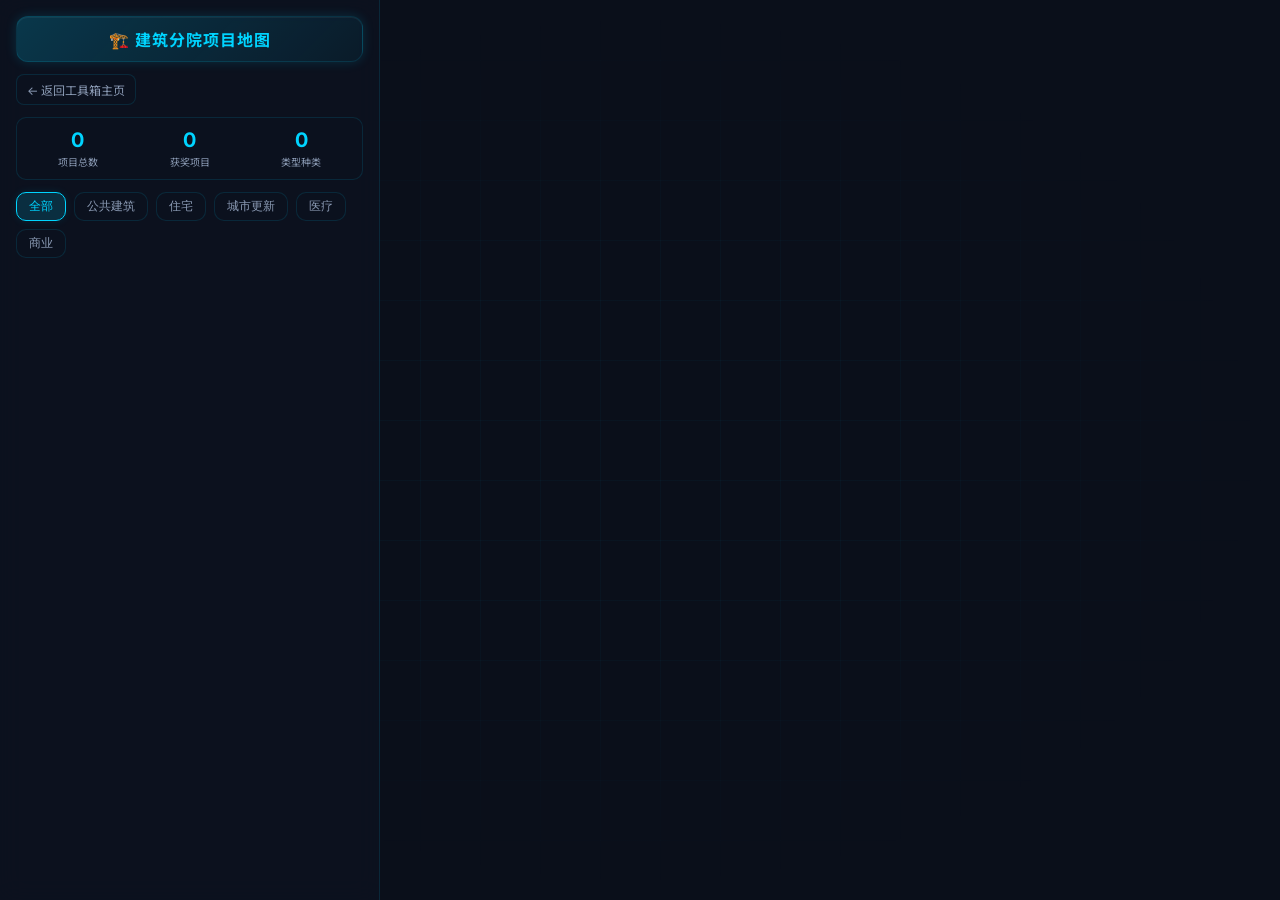
==== tj-building-projects-map.html @ 342fc2e6 "feat: 建筑分院项目地图左侧列表按类别分组折叠展示" ====
<!DOCTYPE html>
<html lang="zh-CN">
<head>
<meta charset="utf-8">
<meta name="viewport" content="width=device-width, initial-scale=1.0">
<link rel="preconnect" href="https://fonts.googleapis.com">
<link href="https://fonts.googleapis.com/css2?family=Inter:wght@300;400;500;600;700&family=Noto+Sans+SC:wght@300;400;500;600;700&display=swap" rel="stylesheet">
<title>建筑分院项目地图 - TUPDI</title>
<script src="https://webapi.amap.com/maps?v=2.0&key=b0dd6ddde6f0130c89dea8f8b20f93fa"></script>
<style>
:root {
    --bg: #0a0f1a;
    --bg-card: rgba(13,19,33,0.7);
    --text: #e8ecf1;
    --text-secondary: #8b9bb4;
    --accent: #00d4ff;
    --border: rgba(0,212,255,0.12);
    --font: 'Inter','Noto Sans SC',-apple-system,sans-serif;
    --radius: 16px;
}
*{margin:0;padding:0;box-sizing:border-box}
body {
    display:flex;
    height:100vh;
    font-family:var(--font);
    background:var(--bg);
    overflow:hidden;
    color:var(--text);
    position:relative;
}
body::before {
    content:'';
    position:fixed;
    inset:0;
    z-index:0;
    pointer-events:none;
    background-image:
        linear-gradient(rgba(0,212,255,0.03) 1px, transparent 1px),
        linear-gradient(90deg, rgba(0,212,255,0.03) 1px, transparent 1px);
    background-size:60px 60px;
    mask-image:radial-gradient(ellipse at center, black 30%, transparent 70%);
    -webkit-mask-image:radial-gradient(ellipse at center, black 30%, transparent 70%);
}

/* 左侧面板 */
.sidebar {
    width:380px;
    padding:16px;
    background:var(--bg-card);
    border-right:1px solid var(--border);
    backdrop-filter:blur(12px);
    display:flex;
    flex-direction:column;
    gap:12px;
    overflow-y:auto;
    position:relative;
    z-index:1;
}
.sidebar::-webkit-scrollbar{width:4px}
.sidebar::-webkit-scrollbar-track{background:transparent}
.sidebar::-webkit-scrollbar-thumb{background:var(--border);border-radius:4px}
.sidebar::-webkit-scrollbar-thumb:hover{background:var(--accent)}

.header {
    padding:10px 14px;
    background:linear-gradient(135deg, rgba(0,212,255,0.2) 0%, rgba(0,212,255,0.05) 100%);
    color:var(--accent);
    border-radius:12px;
    text-align:center;
    box-shadow:0 0 12px rgba(0,212,255,0.15), inset 0 1px 0 rgba(255,255,255,0.05);
    letter-spacing:1px;
    border:1px solid var(--border);
    font-weight:700;
    font-size:16px;
}

.back-link {
    display:inline-flex;
    align-items:center;
    gap:6px;
    color:var(--text-secondary);
    font-size:12px;
    text-decoration:none;
    padding:6px 10px;
    border-radius:8px;
    border:1px solid var(--border);
    background:rgba(13,19,33,0.5);
    transition:all 0.3s;
    width:fit-content;
}
.back-link:hover {
    color:var(--accent);
    border-color:var(--accent);
    box-shadow:0 0 8px rgba(0,212,255,0.1);
}

.filter-bar {
    display:flex;
    gap:8px;
    flex-wrap:wrap;
}
.filter-btn {
    padding:5px 12px;
    border:1px solid var(--border);
    background:rgba(13,19,33,0.5);
    border-radius:10px;
    cursor:pointer;
    font-size:12px;
    color:var(--text-secondary);
    transition:all 0.3s;
}
.filter-btn:hover, .filter-btn.active {
    background:rgba(0,212,255,0.15);
    color:var(--accent);
    border-color:var(--accent);
    box-shadow:0 0 8px rgba(0,212,255,0.1);
}

.project-list {
    display:flex;
    flex-direction:column;
    gap:6px;
}

/* 类别分组 */
.category-group {
    border-radius:10px;
    border:1px solid var(--border);
    overflow:hidden;
    background:rgba(13,19,33,0.3);
}
.category-header {
    display:flex;
    align-items:center;
    justify-content:space-between;
    padding:10px 12px;
    cursor:pointer;
    background:rgba(13,19,33,0.5);
    transition:all 0.3s;
    user-select:none;
}
.category-header:hover {
    background:rgba(0,212,255,0.08);
}
.category-header.active {
    background:rgba(0,212,255,0.1);
    border-bottom:1px solid var(--border);
}
.category-title {
    font-size:13px;
    font-weight:600;
    color:var(--text);
    display:flex;
    align-items:center;
    gap:6px;
}
.category-count {
    font-size:11px;
    color:var(--text-muted);
    font-weight:400;
}
.category-arrow {
    font-size:11px;
    color:var(--text-muted);
    transition:transform 0.3s;
}
.category-arrow.expanded {
    transform:rotate(90deg);
    color:var(--accent);
}
.category-content {
    display:none;
    padding:8px;
    flex-direction:column;
    gap:6px;
}
.category-content.expanded {
    display:flex;
}

.project-card {
    padding:10px 12px;
    background:rgba(13,19,33,0.5);
    border-radius:10px;
    border:1px solid var(--border);
    cursor:pointer;
    transition:all 0.3s;
}
.project-card:hover {
    border-color:var(--accent);
    box-shadow:0 0 12px rgba(0,212,255,0.08);
}
.project-card.active {
    border-color:var(--accent);
    background:rgba(0,212,255,0.1);
}
.project-name {
    font-size:13px;
    font-weight:600;
    color:var(--text);
    margin-bottom:3px;
}
.project-meta {
    font-size:11px;
    color:var(--text-secondary);
    line-height:1.5;
}
.award-row {
    margin-top:6px;
    display:flex;
    flex-wrap:wrap;
    gap:4px;
}
.award-tag {
    display:inline-block;
    padding:2px 8px;
    border-radius:4px;
    font-size:10px;
}
.award-gold {background:rgba(255,215,0,0.15);color:#ffd700}
.award-silver {background:rgba(192,192,192,0.15);color:#c0c0c0}
.award-bronze {background:rgba(205,127,50,0.15);color:#cd7f32}
.project-tag {
    display:inline-block;
    padding:2px 8px;
    border-radius:4px;
    font-size:10px;
    margin-top:6px;
    margin-right:4px;
}
.tag-public {background:rgba(0,212,255,0.15);color:var(--accent)}
.tag-residential {background:rgba(82,196,26,0.15);color:#52c41a}
.tag-commercial {background:rgba(250,140,22,0.15);color:#fa8c16}
.tag-cultural {background:rgba(235,47,150,0.15);color:#eb2f96}
.tag-medical {background:rgba(255,68,68,0.15);color:#ff4444}

.stats-bar {
    display:flex;
    gap:10px;
    padding:10px;
    background:rgba(13,19,33,0.5);
    border-radius:10px;
    border:1px solid var(--border);
}
.stat-item {
    flex:1;
    text-align:center;
}
.stat-num {
    font-size:20px;
    font-weight:bold;
    color:var(--accent);
}
.stat-label {
    font-size:10px;
    color:var(--text-secondary);
    margin-top:2px;
}

#map {
    flex:1;
    position:relative;
    z-index:1;
}

/* 信息窗口 */
.info-window {
    padding:8px;
    min-width:240px;
}
.info-title {
    font-size:14px;
    font-weight:bold;
    color:#333;
    margin-bottom:6px;
    border-bottom:1px solid #eee;
    padding-bottom:4px;
}
.info-row {
    font-size:12px;
    color:#666;
    line-height:1.8;
}
.info-row span {
    color:#999;
}
.info-awards {
    margin-top:6px;
    padding-top:6px;
    border-top:1px solid #eee;
}
</style>
</head>
<body>
<div class="sidebar">
    <div class="header">🏗️ 建筑分院项目地图</div>
    <a href="index.html" class="back-link">← 返回工具箱主页</a>

    <div class="stats-bar">
        <div class="stat-item">
            <div class="stat-num" id="statTotal">0</div>
            <div class="stat-label">项目总数</div>
        </div>
        <div class="stat-item">
            <div class="stat-num" id="statAwards">0</div>
            <div class="stat-label">获奖项目</div>
        </div>
        <div class="stat-item">
            <div class="stat-num" id="statTypes">0</div>
            <div class="stat-label">类型种类</div>
        </div>
    </div>

    <div class="filter-bar">
        <button class="filter-btn active" data-filter="all" onclick="filterProjects('all')">全部</button>
        <button class="filter-btn" data-filter="公共建筑" onclick="filterProjects('公共建筑')">公共建筑</button>
        <button class="filter-btn" data-filter="住宅" onclick="filterProjects('住宅')">住宅</button>
        <button class="filter-btn" data-filter="城市更新" onclick="filterProjects('城市更新')">城市更新</button>
        <button class="filter-btn" data-filter="医疗" onclick="filterProjects('医疗')">医疗</button>
        <button class="filter-btn" data-filter="商业" onclick="filterProjects('商业')">商业</button>
    </div>

    <div class="project-list" id="projectList"></div>
</div>
<div id="map"></div>

<script>
// 建筑分院项目数据
const projects = [
    {
        id: 1,
        name: '雄安新区青年安居项目',
        type: '住宅',
        district: '雄安新区',
        address: '河北雄安新区',
        lng: 115.93,
        lat: 39.03,
        status: '已建成',
        scale: '大型安居社区',
        desc: '京津冀协同发展最佳作品（2025），保障房设计典范',
        tagClass: 'tag-residential',
        awards: ['🏆 京津冀协同发展最佳作品 2025']
    },
    {
        id: 2,
        name: '人民医院项目',
        type: '医疗',
        district: '天津市',
        address: '天津市中心城区',
        lng: 117.20,
        lat: 39.10,
        status: '已建成',
        scale: '三甲医院',
        desc: '全国BIM创新杯三等奖（2025）',
        tagClass: 'tag-medical',
        awards: ['🥉 全国BIM创新杯三等奖 2025']
    },
    {
        id: 3,
        name: '经纬恒润研发中心',
        type: '公共建筑',
        district: '天津市',
        address: '天津市',
        lng: 117.25,
        lat: 39.15,
        status: '已建成',
        scale: '企业研发中心',
        desc: '海河杯一等成果（2025），工业建筑设计标杆',
        tagClass: 'tag-public',
        awards: ['🏆 海河杯一等成果 2025']
    },
    {
        id: 4,
        name: '保障性住房项目',
        type: '住宅',
        district: '天津市',
        address: '天津市',
        lng: 117.18,
        lat: 39.12,
        status: '已建成',
        scale: '保障性住宅社区',
        desc: '天津市"好房子"设计大赛一等奖（2024）',
        tagClass: 'tag-residential',
        awards: ['🏆 天津市好房子设计大赛一等奖 2024']
    },
    {
        id: 5,
        name: '容西片区安置房',
        type: '住宅',
        district: '雄安新区',
        address: '雄安新区容西片区',
        lng: 115.90,
        lat: 39.05,
        status: '已建成',
        scale: '大型安置社区',
        desc: '勘察设计一等成果（2024），雄安新区重点民生工程',
        tagClass: 'tag-residential',
        awards: ['🏆 勘察设计一等成果 2024']
    },
    {
        id: 6,
        name: '交通旅馆改造',
        type: '城市更新',
        district: '和平区',
        address: '天津市和平区',
        lng: 117.205,
        lat: 39.115,
        status: '已完成',
        scale: '历史建筑改造',
        desc: '勘察设计二等成果（2024），历史建筑活化利用',
        tagClass: 'tag-cultural',
        awards: ['🥈 勘察设计二等成果 2024']
    },
    {
        id: 7,
        name: '解放南路地区城市设计',
        type: '城市更新',
        district: '河西区',
        address: '天津市河西区解放南路',
        lng: 117.23,
        lat: 39.09,
        status: '已实施',
        scale: '大型片区',
        desc: '解放南路沿线街区整体城市设计，TUPDI重点项目',
        tagClass: 'tag-cultural',
        awards: []
    },
    {
        id: 8,
        name: '泰安道历史文化街区',
        type: '城市更新',
        district: '和平区',
        address: '天津市和平区泰安道',
        lng: 117.20,
        lat: 39.11,
        status: '已完成',
        scale: '历史街区',
        desc: '历史文化街区保护与更新，天津城市名片',
        tagClass: 'tag-cultural',
        awards: []
    },
    {
        id: 9,
        name: '天津城市中心设计',
        type: '公共建筑',
        district: '和平区',
        address: '天津市和平区',
        lng: 117.195,
        lat: 39.125,
        status: '已实施',
        scale: '城市核心区',
        desc: '天津城市中心地区城市设计，提升城市形象',
        tagClass: 'tag-public',
        awards: []
    }
];

let map;
let markers = [];
let currentFilter = 'all';

function initMap() {
    map = new AMap.Map('map', {
        zoom: 11,
        center: [117.20, 39.13],
        mapStyle: 'amap://styles/dark'
    });

    renderProjects();
    updateStats();
}

function renderProjects() {
    const listEl = document.getElementById('projectList');
    listEl.innerHTML = '';

    const filtered = currentFilter === 'all'
        ? projects
        : projects.filter(p => p.type === currentFilter);

    // 按类别分组
    const grouped = {};
    filtered.forEach(proj => {
        if (!grouped[proj.type]) grouped[proj.type] = [];
        grouped[proj.type].push(proj);
    });

    // 类别顺序
    const typeOrder = ['公共建筑','住宅','城市更新','医疗','商业'];
    const sortedTypes = typeOrder.filter(t => grouped[t]);

    sortedTypes.forEach((type, idx) => {
        const projList = grouped[type];
        const group = document.createElement('div');
        group.className = 'category-group';

        const header = document.createElement('div');
        header.className = 'category-header';
        header.innerHTML = `
            <div class="category-title">
                ${type}
                <span class="category-count">（${projList.length}个）</span>
            </div>
            <span class="category-arrow ${idx === 0 ? 'expanded' : ''}">▶</span>
        `;

        const content = document.createElement('div');
        content.className = 'category-content' + (idx === 0 ? ' expanded' : '');
        if (idx === 0) header.classList.add('active');

        projList.forEach(proj => {
            const card = document.createElement('div');
            card.className = 'project-card';
            card.dataset.id = proj.id;

            let awardsHtml = '';
            if (proj.awards && proj.awards.length > 0) {
                const awardClass = proj.awards[0].includes('一等') || proj.awards[0].includes('最佳') || proj.awards[0].includes('一等奖')
                    ? 'award-gold'
                    : proj.awards[0].includes('二等') || proj.awards[0].includes('二等奖')
                    ? 'award-silver'
                    : 'award-bronze';
                awardsHtml = `<div class="award-row">${proj.awards.map(a => `<span class="award-tag ${awardClass}">${a}</span>`).join('')}</div>`;
            }

            card.innerHTML = `
                <div class="project-name">${proj.name}</div>
                <div class="project-meta">📍 ${proj.district} · ${proj.scale}</div>
                <span class="project-tag ${proj.tagClass}">${proj.type}</span>
                ${awardsHtml}
            `;
            card.onclick = () => focusProject(proj);
            content.appendChild(card);
        });

        header.onclick = () => {
            const isExpanded = content.classList.contains('expanded');
            content.classList.toggle('expanded');
            header.querySelector('.category-arrow').classList.toggle('expanded', !isExpanded);
            header.classList.toggle('active', !isExpanded);
        };

        group.appendChild(header);
        group.appendChild(content);
        listEl.appendChild(group);
    });

    renderMarkers(filtered);
}

function renderMarkers(projectList) {
    markers.forEach(m => map.remove(m));
    markers = [];

    projectList.forEach(proj => {
        const marker = new AMap.Marker({
            position: [proj.lng, proj.lat],
            title: proj.name,
            label: {
                content: proj.name,
                direction: 'top',
                offset: new AMap.Pixel(0, -5)
            }
        });

        let awardsHtml = '';
        if (proj.awards && proj.awards.length > 0) {
            awardsHtml = `<div class="info-awards"><strong>获奖：</strong>${proj.awards.join('<br>')}</div>`;
        }

        const infoContent = `
            <div class="info-window">
                <div class="info-title">${proj.name}</div>
                <div class="info-row"><span>类型：</span>${proj.type}</div>
                <div class="info-row"><span>区域：</span>${proj.district}</div>
                <div class="info-row"><span>规模：</span>${proj.scale}</div>
                <div class="info-row"><span>状态：</span>${proj.status}</div>
                <div class="info-row"><span>描述：</span>${proj.desc}</div>
                ${awardsHtml}
            </div>
        `;

        const infoWindow = new AMap.InfoWindow({
            content: infoContent,
            offset: new AMap.Pixel(0, -30)
        });

        marker.on('click', () => {
            infoWindow.open(map, marker.getPosition());
            highlightCard(proj.id);
        });

        marker.setMap(map);
        markers.push(marker);
    });
}

function focusProject(proj) {
    map.setZoomAndCenter(14, [proj.lng, proj.lat]);
    highlightCard(proj.id);

    const marker = markers.find(m => {
        const pos = m.getPosition();
        return Math.abs(pos.lng - proj.lng) < 0.0001 && Math.abs(pos.lat - proj.lat) < 0.0001;
    });
    if (marker) marker.emit('click');
}

function highlightCard(id) {
    document.querySelectorAll('.project-card').forEach(c => c.classList.remove('active'));
    const card = document.querySelector(`.project-card[data-id="${id}"]`);
    if (card) {
        card.classList.add('active');
        // 确保父级类别已展开
        const content = card.closest('.category-content');
        if (content && !content.classList.contains('expanded')) {
            content.classList.add('expanded');
            const header = content.previousElementSibling;
            if (header) {
                header.classList.add('active');
                const arrow = header.querySelector('.category-arrow');
                if (arrow) arrow.classList.add('expanded');
            }
        }
        card.scrollIntoView({ behavior: 'smooth', block: 'center' });
    }
}

function filterProjects(type) {
    currentFilter = type;
    document.querySelectorAll('.filter-btn').forEach(btn => {
        btn.classList.toggle('active', btn.dataset.filter === type);
    });
    renderProjects();
}

function updateStats() {
    document.getElementById('statTotal').textContent = projects.length;
    const awardCount = projects.filter(p => p.awards && p.awards.length > 0).length;
    document.getElementById('statAwards').textContent = awardCount;
    const types = new Set(projects.map(p => p.type));
    document.getElementById('statTypes').textContent = types.size;
}

window.onload = initMap;
</script>
</body>
</html>
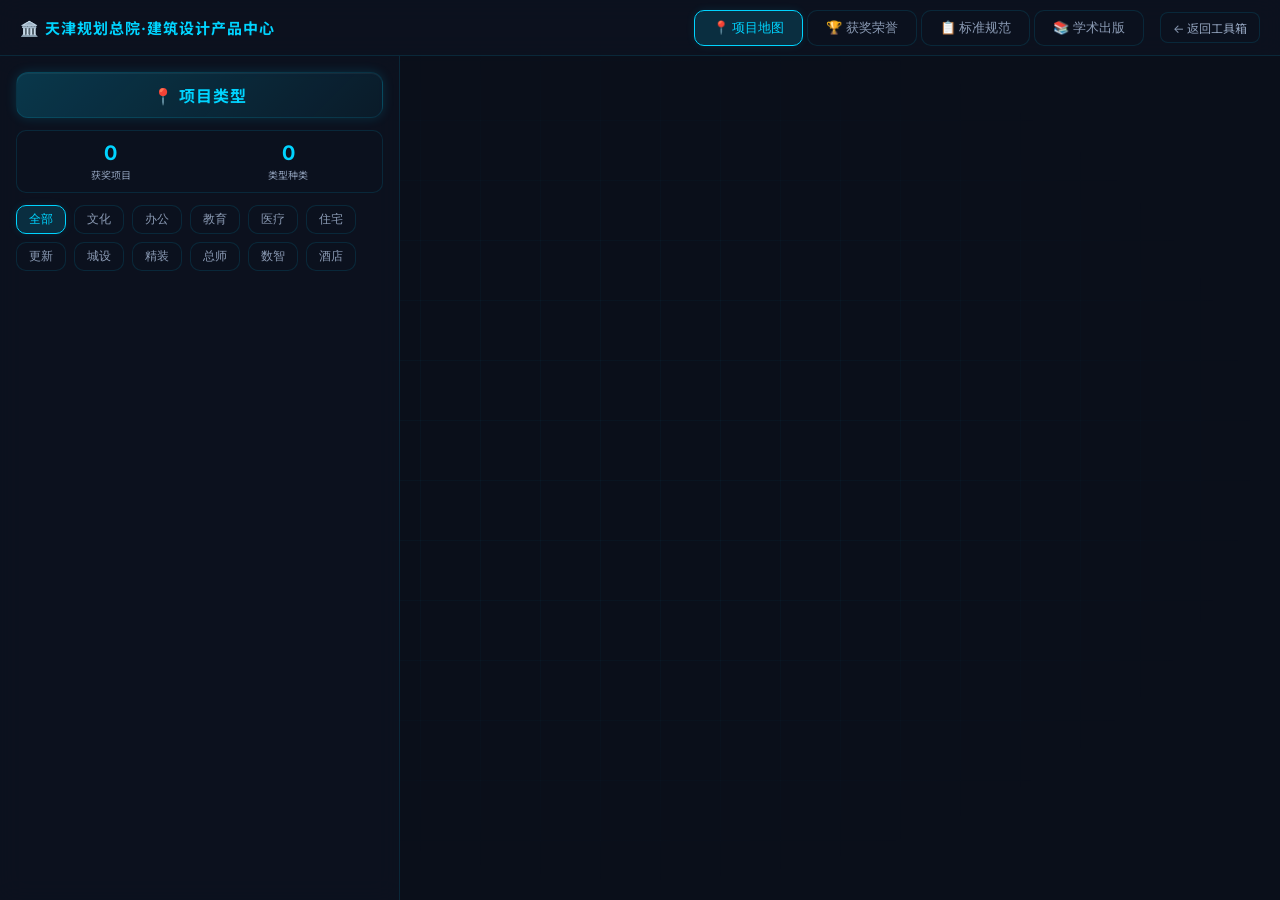
==== commit 04f125cf: "fix: 侧边栏标题改为'项目类型'，移除项目总数统计" ====
--- a/tj-building-projects-map.html
+++ b/tj-building-projects-map.html
@@ -5,7 +5,7 @@
 <meta name="viewport" content="width=device-width, initial-scale=1.0">
 <link rel="preconnect" href="https://fonts.googleapis.com">
 <link href="https://fonts.googleapis.com/css2?family=Inter:wght@300;400;500;600;700&family=Noto+Sans+SC:wght@300;400;500;600;700&display=swap" rel="stylesheet">
-<title>建筑分院项目地图 - TUPDI</title>
+<title>天津规划总院·建筑设计产品中心 - 宣传展示</title>
 <script src="https://webapi.amap.com/maps?v=2.0&key=b0dd6ddde6f0130c89dea8f8b20f93fa"></script>
 <style>
 :root {
@@ -13,6 +13,7 @@
     --bg-card: rgba(13,19,33,0.7);
     --text: #e8ecf1;
     --text-secondary: #8b9bb4;
+    --text-muted: #5a6a85;
     --accent: #00d4ff;
     --border: rgba(0,212,255,0.12);
     --font: 'Inter','Noto Sans SC',-apple-system,sans-serif;
@@ -42,38 +43,48 @@
     -webkit-mask-image:radial-gradient(ellipse at center, black 30%, transparent 70%);
 }
 
-/* 左侧面板 */
-.sidebar {
-    width:380px;
-    padding:16px;
+/* 顶部导航 */
+.top-nav {
+    position:fixed;
+    top:0;left:0;right:0;
+    height:56px;
     background:var(--bg-card);
-    border-right:1px solid var(--border);
+    border-bottom:1px solid var(--border);
     backdrop-filter:blur(12px);
-    display:flex;
-    flex-direction:column;
-    gap:12px;
-    overflow-y:auto;
-    position:relative;
-    z-index:1;
-}
-.sidebar::-webkit-scrollbar{width:4px}
-.sidebar::-webkit-scrollbar-track{background:transparent}
-.sidebar::-webkit-scrollbar-thumb{background:var(--border);border-radius:4px}
-.sidebar::-webkit-scrollbar-thumb:hover{background:var(--accent)}
-
-.header {
-    padding:10px 14px;
-    background:linear-gradient(135deg, rgba(0,212,255,0.2) 0%, rgba(0,212,255,0.05) 100%);
-    color:var(--accent);
-    border-radius:12px;
-    text-align:center;
-    box-shadow:0 0 12px rgba(0,212,255,0.15), inset 0 1px 0 rgba(255,255,255,0.05);
+    z-index:100;
+    display:flex;
+    align-items:center;
+    padding:0 20px;
+    gap:16px;
+}
+.nav-brand {
+    font-size:15px;
+    font-weight:700;
+    color:var(--accent);
     letter-spacing:1px;
-    border:1px solid var(--border);
-    font-weight:700;
-    font-size:16px;
-}
-
+    margin-right:auto;
+    white-space:nowrap;
+}
+.nav-tabs {
+    display:flex;
+    gap:4px;
+}
+.nav-tab {
+    padding:8px 18px;
+    border:1px solid var(--border);
+    background:rgba(13,19,33,0.5);
+    border-radius:10px;
+    cursor:pointer;
+    font-size:13px;
+    color:var(--text-secondary);
+    transition:all 0.3s;
+}
+.nav-tab:hover, .nav-tab.active {
+    background:rgba(0,212,255,0.15);
+    color:var(--accent);
+    border-color:var(--accent);
+    box-shadow:0 0 8px rgba(0,212,255,0.1);
+}
 .back-link {
     display:inline-flex;
     align-items:center;
@@ -81,17 +92,99 @@
     color:var(--text-secondary);
     font-size:12px;
     text-decoration:none;
-    padding:6px 10px;
+    padding:6px 12px;
     border-radius:8px;
     border:1px solid var(--border);
     background:rgba(13,19,33,0.5);
     transition:all 0.3s;
-    width:fit-content;
 }
 .back-link:hover {
     color:var(--accent);
     border-color:var(--accent);
-    box-shadow:0 0 8px rgba(0,212,255,0.1);
+}
+
+/* 主内容区 */
+.main-content {
+    flex:1;
+    margin-top:56px;
+    display:flex;
+    position:relative;
+    z-index:1;
+    overflow:hidden;
+}
+.page {
+    display:none;
+    width:100%;
+    height:100%;
+}
+.page.active {
+    display:flex;
+}
+
+/* 左侧面板 */
+.sidebar {
+    width:400px;
+    padding:16px;
+    background:var(--bg-card);
+    border-right:1px solid var(--border);
+    backdrop-filter:blur(12px);
+    display:flex;
+    flex-direction:column;
+    gap:12px;
+    overflow-y:auto;
+    position:relative;
+    z-index:1;
+}
+.sidebar::-webkit-scrollbar{width:4px}
+.sidebar::-webkit-scrollbar-track{background:transparent}
+.sidebar::-webkit-scrollbar-thumb{background:var(--border);border-radius:4px}
+.sidebar::-webkit-scrollbar-thumb:hover{background:var(--accent)}
+
+/* 通用内容面板 */
+.content-panel {
+    flex:1;
+    padding:24px 32px;
+    overflow-y:auto;
+    background:var(--bg);
+}
+.content-panel::-webkit-scrollbar{width:6px}
+.content-panel::-webkit-scrollbar-track{background:transparent}
+.content-panel::-webkit-scrollbar-thumb{background:var(--border);border-radius:4px}
+
+.header {
+    padding:10px 14px;
+    background:linear-gradient(135deg, rgba(0,212,255,0.2) 0%, rgba(0,212,255,0.05) 100%);
+    color:var(--accent);
+    border-radius:12px;
+    text-align:center;
+    box-shadow:0 0 12px rgba(0,212,255,0.15), inset 0 1px 0 rgba(255,255,255,0.05);
+    letter-spacing:1px;
+    border:1px solid var(--border);
+    font-weight:700;
+    font-size:16px;
+}
+
+.stats-bar {
+    display:flex;
+    gap:10px;
+    padding:10px;
+    background:rgba(13,19,33,0.5);
+    border-radius:10px;
+    border:1px solid var(--border);
+}
+.stat-item {
+    flex:1;
+    text-align:center;
+}
+.stat-num {
+    font-size:20px;
+    font-weight:bold;
+    color:var(--accent);
+}
+.stat-label {
+    font-size:10px;
+    color:var(--text-secondary);
+    margin-top:2px;
 }
 
 .filter-bar {
@@ -122,7 +215,6 @@
     gap:6px;
 }
 
-/* 类别分组 */
 .category-group {
     border-radius:10px;
     border:1px solid var(--border);
@@ -205,6 +297,18 @@
     color:var(--text-secondary);
     line-height:1.5;
 }
+.project-desc {
+    font-size:11px;
+    color:var(--text-muted);
+    line-height:1.5;
+    margin-top:4px;
+    max-height:3.2em;
+    overflow:hidden;
+    text-overflow:ellipsis;
+    display:-webkit-box;
+    -webkit-line-clamp:2;
+    -webkit-box-orient:vertical;
+}
 .award-row {
     margin-top:6px;
     display:flex;
@@ -217,9 +321,21 @@
     border-radius:4px;
     font-size:10px;
 }
-.award-gold {background:rgba(255,215,0,0.15);color:#ffd700}
-.award-silver {background:rgba(192,192,192,0.15);color:#c0c0c0}
-.award-bronze {background:rgba(205,127,50,0.15);color:#cd7f32}
+.award-gold {
+    background:rgba(255,215,0,0.15);
+    color:#ffd700;
+    border:1px solid rgba(255,215,0,0.3);
+}
+.award-silver {
+    background:rgba(192,192,192,0.15);
+    color:#c0c0c0;
+    border:1px solid rgba(192,192,192,0.3);
+}
+.award-national {
+    background:rgba(0,212,255,0.15);
+    color:var(--accent);
+    border:1px solid rgba(0,212,255,0.3);
+}
 .project-tag {
     display:inline-block;
     padding:2px 8px;
@@ -228,33 +344,30 @@
     margin-top:6px;
     margin-right:4px;
 }
-.tag-public {background:rgba(0,212,255,0.15);color:var(--accent)}
-.tag-residential {background:rgba(82,196,26,0.15);color:#52c41a}
-.tag-commercial {background:rgba(250,140,22,0.15);color:#fa8c16}
-.tag-cultural {background:rgba(235,47,150,0.15);color:#eb2f96}
-.tag-medical {background:rgba(255,68,68,0.15);color:#ff4444}
-
-.stats-bar {
-    display:flex;
-    gap:10px;
-    padding:10px;
-    background:rgba(13,19,33,0.5);
-    border-radius:10px;
-    border:1px solid var(--border);
-}
-.stat-item {
-    flex:1;
-    text-align:center;
-}
-.stat-num {
-    font-size:20px;
-    font-weight:bold;
-    color:var(--accent);
-}
-.stat-label {
-    font-size:10px;
-    color:var(--text-secondary);
-    margin-top:2px;
+.tag-cultural {
+    background:rgba(235,47,150,0.15);
+    color:#eb2f96;
+    border:1px solid rgba(235,47,150,0.3);
+}
+.tag-public {
+    background:rgba(0,212,255,0.15);
+    color:var(--accent);
+    border:1px solid rgba(0,212,255,0.3);
+}
+.tag-residential {
+    background:rgba(82,196,26,0.15);
+    color:#52c41a;
+    border:1px solid rgba(82,196,26,0.3);
+}
+.tag-commercial {
+    background:rgba(250,140,22,0.15);
+    color:#fa8c16;
+    border:1px solid rgba(250,140,22,0.3);
+}
+.tag-medical {
+    background:rgba(255,68,68,0.15);
+    color:#ff4444;
+    border:1px solid rgba(255,68,68,0.3);
 }
 
 #map {
@@ -263,7 +376,6 @@
     z-index:1;
 }
 
-/* 信息窗口 */
 .info-window {
     padding:8px;
     min-width:240px;
@@ -289,172 +401,367 @@
     padding-top:6px;
     border-top:1px solid #eee;
 }
+
+/* 奖项页面 */
+.awards-page {
+    display:grid;
+    grid-template-columns:280px 1fr;
+    gap:20px;
+    height:100%;
+}
+.awards-sidebar {
+    padding:16px;
+    background:var(--bg-card);
+    border-right:1px solid var(--border);
+    overflow-y:auto;
+}
+.awards-content {
+    padding:24px;
+    overflow-y:auto;
+}
+.award-year-group {
+    margin-bottom:20px;
+}
+.award-year-header {
+    font-size:18px;
+    font-weight:700;
+    color:var(--accent);
+    margin-bottom:12px;
+    padding-bottom:8px;
+    border-bottom:1px solid var(--border);
+}
+.award-card {
+    padding:14px 16px;
+    background:var(--bg-card);
+    border:1px solid var(--border);
+    border-radius:10px;
+    margin-bottom:10px;
+    transition:all 0.3s;
+}
+.award-card:hover {
+    border-color:var(--accent);
+    box-shadow:0 0 12px rgba(0,212,255,0.08);
+}
+.award-card-title {
+    font-size:14px;
+    font-weight:600;
+    color:var(--text);
+    margin-bottom:6px;
+}
+.award-card-meta {
+    font-size:12px;
+    color:var(--text-secondary);
+    line-height:1.6;
+}
+.award-level-badge {
+    display:inline-block;
+    padding:2px 10px;
+    border-radius:4px;
+    font-size:11px;
+    margin-right:6px;
+    font-weight:500;
+}
+.level-national {
+    background:rgba(255,215,0,0.15);
+    color:#ffd700;
+    border:1px solid rgba(255,215,0,0.3);
+}
+.level-provincial {
+    background:rgba(0,212,255,0.15);
+    color:var(--accent);
+    border:1px solid rgba(0,212,255,0.3);
+}
+.level-municipal {
+    background:rgba(82,196,26,0.15);
+    color:#52c41a;
+    border:1px solid rgba(82,196,26,0.3);
+}
+.level-other {
+    background:rgba(138,43,226,0.15);
+    color:#a855f7;
+    border:1px solid rgba(138,43,226,0.3);
+}
+
+/* 标准和出版页面 */
+.std-grid {
+    display:grid;
+    grid-template-columns:repeat(auto-fill, minmax(320px, 1fr));
+    gap:16px;
+    padding:8px 0;
+}
+.std-card {
+    padding:16px;
+    background:var(--bg-card);
+    border:1px solid var(--border);
+    border-radius:12px;
+    transition:all 0.3s;
+}
+.std-card:hover {
+    border-color:var(--accent);
+    box-shadow:0 0 12px rgba(0,212,255,0.08);
+}
+.std-card-type {
+    font-size:11px;
+    color:var(--accent);
+    margin-bottom:6px;
+    text-transform:uppercase;
+    letter-spacing:1px;
+}
+.std-card-title {
+    font-size:14px;
+    font-weight:600;
+    color:var(--text);
+    margin-bottom:8px;
+}
+.std-card-meta {
+    font-size:12px;
+    color:var(--text-secondary);
+    line-height:1.6;
+}
+.std-card-code {
+    font-family:monospace;
+    background:rgba(0,212,255,0.08);
+    padding:2px 8px;
+    border-radius:4px;
+    font-size:11px;
+    color:var(--accent);
+    margin-top:8px;
+    display:inline-block;
+}
+
+.book-card {
+    display:flex;
+    gap:16px;
+    padding:16px;
+    background:var(--bg-card);
+    border:1px solid var(--border);
+    border-radius:12px;
+    margin-bottom:12px;
+    transition:all 0.3s;
+}
+.book-card:hover {
+    border-color:var(--accent);
+    box-shadow:0 0 12px rgba(0,212,255,0.08);
+}
+.book-cover {
+    width:80px;
+    height:110px;
+    background:linear-gradient(135deg, rgba(0,212,255,0.2), rgba(0,212,255,0.05));
+    border-radius:8px;
+    display:flex;
+    align-items:center;
+    justify-content:center;
+    font-size:28px;
+    flex-shrink:0;
+    border:1px solid var(--border);
+}
+.book-info {
+    flex:1;
+}
+.book-title {
+    font-size:15px;
+    font-weight:600;
+    color:var(--text);
+    margin-bottom:6px;
+}
+.book-meta {
+    font-size:12px;
+    color:var(--text-secondary);
+    line-height:1.7;
+}
+.book-desc {
+    font-size:12px;
+    color:var(--text-muted);
+    line-height:1.6;
+    margin-top:6px;
+}
+
+.page-title {
+    font-size:22px;
+    font-weight:700;
+    color:var(--text);
+    margin-bottom:20px;
+    padding-bottom:12px;
+    border-bottom:1px solid var(--border);
+}
+
+.sub-filter {
+    display:flex;
+    gap:8px;
+    margin-bottom:16px;
+    flex-wrap:wrap;
+}
+.sub-filter-btn {
+    padding:4px 12px;
+    border:1px solid var(--border);
+    background:rgba(13,19,33,0.5);
+    border-radius:8px;
+    cursor:pointer;
+    font-size:12px;
+    color:var(--text-secondary);
+    transition:all 0.3s;
+}
+.sub-filter-btn:hover, .sub-filter-btn.active {
+    background:rgba(0,212,255,0.15);
+    color:var(--accent);
+    border-color:var(--accent);
+}
+
+.summary-cards {
+    display:grid;
+    grid-template-columns:repeat(auto-fill, minmax(180px, 1fr));
+    gap:12px;
+    margin-bottom:24px;
+}
+.summary-card {
+    padding:16px;
+    background:var(--bg-card);
+    border:1px solid var(--border);
+    border-radius:12px;
+    text-align:center;
+}
+.summary-num {
+    font-size:28px;
+    font-weight:bold;
+    color:var(--accent);
+}
+.summary-label {
+    font-size:12px;
+    color:var(--text-secondary);
+    margin-top:4px;
+}
 </style>
+    <link rel="stylesheet" href="css/mobile-responsive.css">
 </head>
 <body>
-<div class="sidebar">
-    <div class="header">🏗️ 建筑分院项目地图</div>
-    <a href="index.html" class="back-link">← 返回工具箱主页</a>
-
-    <div class="stats-bar">
-        <div class="stat-item">
-            <div class="stat-num" id="statTotal">0</div>
-            <div class="stat-label">项目总数</div>
+
+<!-- 顶部导航 -->
+<div class="top-nav">
+    <div class="nav-brand">🏛️ 天津规划总院·建筑设计产品中心</div>
+    <div class="nav-tabs">
+        <button class="nav-tab active" onclick="switchPage('map')">📍 项目地图</button>
+        <button class="nav-tab" onclick="switchPage('awards')">🏆 获奖荣誉</button>
+        <button class="nav-tab" onclick="switchPage('standards')">📋 标准规范</button>
+        <button class="nav-tab" onclick="switchPage('books')">📚 学术出版</button>
+    </div>
+    <a href="index.html" class="back-link">← 返回工具箱</a>
+</div>
+
+<!-- 主内容 -->
+<div class="main-content">
+
+    <!-- 项目地图页 -->
+    <div class="page active" id="page-map">
+        <div class="sidebar">
+            <div class="header">📍 项目类型</div>
+            <div class="stats-bar">
+                <div class="stat-item">
+                    <div class="stat-num" id="statAwards">0</div>
+                    <div class="stat-label">获奖项目</div>
+                </div>
+                <div class="stat-item">
+                    <div class="stat-num" id="statTypes">0</div>
+                    <div class="stat-label">类型种类</div>
+                </div>
+            </div>
+            <div class="filter-bar">
+                <button class="filter-btn active" data-filter="all" onclick="filterProjects('all')">全部</button>
+                <button class="filter-btn" data-filter="文化建筑" onclick="filterProjects('文化建筑')">文化</button>
+                <button class="filter-btn" data-filter="办公建筑" onclick="filterProjects('办公建筑')">办公</button>
+                <button class="filter-btn" data-filter="教育建筑" onclick="filterProjects('教育建筑')">教育</button>
+                <button class="filter-btn" data-filter="医疗建筑" onclick="filterProjects('医疗建筑')">医疗</button>
+                <button class="filter-btn" data-filter="住宅公寓" onclick="filterProjects('住宅公寓')">住宅</button>
+                <button class="filter-btn" data-filter="更新改造" onclick="filterProjects('更新改造')">更新</button>
+                <button class="filter-btn" data-filter="城市设计" onclick="filterProjects('城市设计')">城设</button>
+                <button class="filter-btn" data-filter="室内精装" onclick="filterProjects('室内精装')">精装</button>
+                <button class="filter-btn" data-filter="总师团队" onclick="filterProjects('总师团队')">总师</button>
+                <button class="filter-btn" data-filter="数智平台" onclick="filterProjects('数智平台')">数智</button>
+                <button class="filter-btn" data-filter="酒店建筑" onclick="filterProjects('酒店建筑')">酒店</button>
+            </div>
+            <div class="project-list" id="projectList"></div>
         </div>
-        <div class="stat-item">
-            <div class="stat-num" id="statAwards">0</div>
-            <div class="stat-label">获奖项目</div>
+        <div id="map"></div>
+    </div>
+
+    <!-- 获奖荣誉页 -->
+    <div class="page" id="page-awards">
+        <div class="awards-sidebar">
+            <div class="header">🏆 获奖统计</div>
+            <div class="stats-bar" style="flex-direction:column;gap:8px;">
+                <div class="stat-item">
+                    <div class="stat-num" id="awardTotal">0</div>
+                    <div class="stat-label">获奖总数</div>
+                </div>
+                <div class="stat-item">
+                    <div class="stat-num" id="awardNational">0</div>
+                    <div class="stat-label">国家级</div>
+                </div>
+                <div class="stat-item">
+                    <div class="stat-num" id="awardProvincial">0</div>
+                    <div class="stat-label">省部级</div>
+                </div>
+            </div>
+            <div class="sub-filter" style="flex-direction:column;gap:6px;margin-top:12px;">
+                <button class="sub-filter-btn active" onclick="filterAwards('all')">全部奖项</button>
+                <button class="sub-filter-btn" onclick="filterAwards('国家级')">国家级</button>
+                <button class="sub-filter-btn" onclick="filterAwards('省部级')">省部级</button>
+                <button class="sub-filter-btn" onclick="filterAwards('市级')">市级</button>
+                <button class="sub-filter-btn" onclick="filterAwards('行业')">行业</button>
+            </div>
         </div>
-        <div class="stat-item">
-            <div class="stat-num" id="statTypes">0</div>
-            <div class="stat-label">类型种类</div>
+        <div class="awards-content" id="awardsContent"></div>
+    </div>
+
+    <!-- 标准规范页 -->
+    <div class="page" id="page-standards">
+        <div class="content-panel">
+            <div class="page-title">📋 标准 / 规范 / 图集</div>
+            <div class="summary-cards" id="stdSummary"></div>
+            <div class="sub-filter">
+                <button class="sub-filter-btn active" onclick="filterStandards('all')">全部</button>
+                <button class="sub-filter-btn" onclick="filterStandards('标准')">标准</button>
+                <button class="sub-filter-btn" onclick="filterStandards('规范')">规范</button>
+                <button class="sub-filter-btn" onclick="filterStandards('图集')">图集</button>
+                <button class="sub-filter-btn" onclick="filterStandards('导则')">导则</button>
+            </div>
+            <div class="std-grid" id="stdGrid"></div>
         </div>
     </div>
 
-    <div class="filter-bar">
-        <button class="filter-btn active" data-filter="all" onclick="filterProjects('all')">全部</button>
-        <button class="filter-btn" data-filter="公共建筑" onclick="filterProjects('公共建筑')">公共建筑</button>
-        <button class="filter-btn" data-filter="住宅" onclick="filterProjects('住宅')">住宅</button>
-        <button class="filter-btn" data-filter="城市更新" onclick="filterProjects('城市更新')">城市更新</button>
-        <button class="filter-btn" data-filter="医疗" onclick="filterProjects('医疗')">医疗</button>
-        <button class="filter-btn" data-filter="商业" onclick="filterProjects('商业')">商业</button>
+    <!-- 学术出版页 -->
+    <div class="page" id="page-books">
+        <div class="content-panel">
+            <div class="page-title">📚 书刊 / 出版物（赵春水 著作·译作）</div>
+            <div class="summary-cards" id="bookSummary"></div>
+            <div id="bookList"></div>
+        </div>
     </div>
 
-    <div class="project-list" id="projectList"></div>
 </div>
-<div id="map"></div>
 
 <script>
-// 建筑分院项目数据
-const projects = [
-    {
-        id: 1,
-        name: '雄安新区青年安居项目',
-        type: '住宅',
-        district: '雄安新区',
-        address: '河北雄安新区',
-        lng: 115.93,
-        lat: 39.03,
-        status: '已建成',
-        scale: '大型安居社区',
-        desc: '京津冀协同发展最佳作品（2025），保障房设计典范',
-        tagClass: 'tag-residential',
-        awards: ['🏆 京津冀协同发展最佳作品 2025']
-    },
-    {
-        id: 2,
-        name: '人民医院项目',
-        type: '医疗',
-        district: '天津市',
-        address: '天津市中心城区',
-        lng: 117.20,
-        lat: 39.10,
-        status: '已建成',
-        scale: '三甲医院',
-        desc: '全国BIM创新杯三等奖（2025）',
-        tagClass: 'tag-medical',
-        awards: ['🥉 全国BIM创新杯三等奖 2025']
-    },
-    {
-        id: 3,
-        name: '经纬恒润研发中心',
-        type: '公共建筑',
-        district: '天津市',
-        address: '天津市',
-        lng: 117.25,
-        lat: 39.15,
-        status: '已建成',
-        scale: '企业研发中心',
-        desc: '海河杯一等成果（2025），工业建筑设计标杆',
-        tagClass: 'tag-public',
-        awards: ['🏆 海河杯一等成果 2025']
-    },
-    {
-        id: 4,
-        name: '保障性住房项目',
-        type: '住宅',
-        district: '天津市',
-        address: '天津市',
-        lng: 117.18,
-        lat: 39.12,
-        status: '已建成',
-        scale: '保障性住宅社区',
-        desc: '天津市"好房子"设计大赛一等奖（2024）',
-        tagClass: 'tag-residential',
-        awards: ['🏆 天津市好房子设计大赛一等奖 2024']
-    },
-    {
-        id: 5,
-        name: '容西片区安置房',
-        type: '住宅',
-        district: '雄安新区',
-        address: '雄安新区容西片区',
-        lng: 115.90,
-        lat: 39.05,
-        status: '已建成',
-        scale: '大型安置社区',
-        desc: '勘察设计一等成果（2024），雄安新区重点民生工程',
-        tagClass: 'tag-residential',
-        awards: ['🏆 勘察设计一等成果 2024']
-    },
-    {
-        id: 6,
-        name: '交通旅馆改造',
-        type: '城市更新',
-        district: '和平区',
-        address: '天津市和平区',
-        lng: 117.205,
-        lat: 39.115,
-        status: '已完成',
-        scale: '历史建筑改造',
-        desc: '勘察设计二等成果（2024），历史建筑活化利用',
-        tagClass: 'tag-cultural',
-        awards: ['🥈 勘察设计二等成果 2024']
-    },
-    {
-        id: 7,
-        name: '解放南路地区城市设计',
-        type: '城市更新',
-        district: '河西区',
-        address: '天津市河西区解放南路',
-        lng: 117.23,
-        lat: 39.09,
-        status: '已实施',
-        scale: '大型片区',
-        desc: '解放南路沿线街区整体城市设计，TUPDI重点项目',
-        tagClass: 'tag-cultural',
-        awards: []
-    },
-    {
-        id: 8,
-        name: '泰安道历史文化街区',
-        type: '城市更新',
-        district: '和平区',
-        address: '天津市和平区泰安道',
-        lng: 117.20,
-        lat: 39.11,
-        status: '已完成',
-        scale: '历史街区',
-        desc: '历史文化街区保护与更新，天津城市名片',
-        tagClass: 'tag-cultural',
-        awards: []
-    },
-    {
-        id: 9,
-        name: '天津城市中心设计',
-        type: '公共建筑',
-        district: '和平区',
-        address: '天津市和平区',
-        lng: 117.195,
-        lat: 39.125,
-        status: '已实施',
-        scale: '城市核心区',
-        desc: '天津城市中心地区城市设计，提升城市形象',
-        tagClass: 'tag-public',
-        awards: []
+// ====== 数据 ======
+const projects = [{"id": 1, "name": "天津图书馆", "type": "文化建筑", "district": "天津", "location": "天津", "year": "2012", "partner": "山本理显设计工场（日本）", "desc": "天津图书馆藏书量600万册，日读者流量达5000~8000人次。图书馆总建筑面积54812平方米，建筑占地面积36700平方米，地下1层建筑面积11874平方米，为书库和设备用房，地上5层建筑面积42938平方米，为阅览和办公用房。建筑总高30米，地上采用钢框架支撑与复杂空间桁架相融合的结构体系，地下采用型钢混凝土框架剪力墙结构。天津图书馆是集文献信息资源收集、整理、储存、研究与服务等功能为一体的综合性大型公共图书馆，反应了天津城市建筑艺术、科学技术和文化发展的先进水平。", "awards": ["全国优秀工程勘察设计奖建筑工程一等奖", "中国土木工程詹天佑大奖", "海河杯天津市优秀勘察设计特别奖"], "tagClass": "tag-cultural", "lng": 117.155, "lat": 39.11}, {"id": 2, "name": "滨海图书馆", "type": "文化建筑", "district": "天津", "location": "天津", "year": "2017", "partner": "MVRDV建筑师事务所（荷兰）", "desc": "滨海图书馆坐落于滨海文化中心（一期）的东侧，是滨海文化中心项目中与市民生活关系最紧密的公共建筑之一。滨海图书馆总建筑面积33700平方米，地上5层，地下1层，设计藏书量135万册，设置阅览席位1500个，具有国际一流的数字媒体阅检和实体书籍借阅功能。它是超越类型学重新定义建筑公共空间的现象级图书馆。", "awards": ["全国优秀工程勘察设计奖优秀（公共）建筑设计一等奖", "海河杯天津市优秀勘察设计一等奖"], "tagClass": "tag-cultural", "lng": 117.125, "lat": 39.1}, {"id": 3, "name": "滨海科技馆", "type": "文化建筑", "district": "天津", "location": "天津", "year": "2019", "partner": "伯纳德·屈米建筑师事务所（美国）", "desc": "滨海科技馆坐落于滨海文化中心（一期）东北侧，场馆东侧为紫云公园，南侧为滨海图书馆，文化长廊围绕科技馆的南侧和西侧，建筑面积为32730平方米，地上4层，地下1层。科技馆重点展示我国智能化高科技发展趋势，是场地记忆与空间创造相得益彰的历史发生器。", "awards": ["全国优秀工程勘察设计奖优秀（公共）建筑设计一等奖", "海河杯天津市优秀勘察设计一等奖"], "tagClass": "tag-cultural", "lng": 117.11, "lat": 39.1}, {"id": 4, "name": "济宁文化馆", "type": "文化建筑", "district": "山东", "location": "山东", "year": "2019", "partner": "—", "desc": "济宁文化馆位于太白湖东侧文化中心的北端，总建筑面积26749平方米，地下1层，地上5层。它是集群众艺术活动、培训、制作、展示，以及服务功能于一体的活动场所。建筑立意源自《论语》游于艺，是一个尝试以多意叙事的空间体验，向人们传递游于艺现代意义的创意建筑。", "awards": ["中国钢结构金奖工程一等奖", "海河杯天津市优秀勘察设计建筑工程公建一等奖", "海河杯天津市优秀勘察设计建筑装饰设计一等奖", "BIM·CIM应用成熟度创新大赛优秀奖"], "tagClass": "tag-cultural", "lng": 116.37, "lat": 35.43}, {"id": 5, "name": "泰安道丽思卡尔顿酒店", "type": "酒店建筑", "district": "天津", "location": "天津", "year": "2014", "partner": "—", "desc": "建筑设计在材料上选用了最符合泰安道地区特色的，相对廉价的建筑材料--外檐装饰砖；在工艺技术上使用相对简易传统纯手工砌筑方式，以匠人之手营造出怡人尺度的建筑细节，充分挖掘和发扬天津多种传统建造工艺，营造出富含天津历史情感的建筑环境。本项目为天津市泰安道五大院工程项目之一，坐落于城市中心区的核心地带，位于以英式风貌建筑为主的泰安道历史文化街区。通过街区更新建设，形成新老建筑围合而成的独立院落空间，并与城市环境保持一定程度的联通。规划用地面积1.75公顷，总建筑面积98215平方米，其中地上建筑面积69000平方米，地下建筑面积29215平方米。它是一座历史文化街区通过有机更新重新焕发活力的标志性建筑。", "awards": ["中国建设工程鲁班奖", "海河杯天津市优秀勘察设计一等奖", "海河杯天津市优秀勘察设计二等奖"], "tagClass": "tag-commercial", "lng": 117.125, "lat": 39.12}, {"id": 6, "name": "泰安道二号院", "type": "办公建筑", "district": "天津", "location": "天津", "year": "2014", "partner": "—", "desc": "泰安道二号院为天津市泰安道五大院工程项目之一，地上建筑面积为18519平方米，项目新建建筑1~2层功能以高级餐饮为主，专为区域商旅人士提供高端的洽淡空间；3层以上为跨国企业总部。保护建筑分别为历史主题和设计主题精品酒店。二号院的整体院落为对应商务人士提供全链条综合服务片区。新建建筑与保留建筑围合营造出一个空间完整、相对独立、又与周边环境相互渗透的院落空间，为市民们提供一个休闲交流的公共场所，同时院内空间可作为商业展示或文化交流场所使用。", "awards": ["海河杯天津市优秀勘察设计二等奖"], "tagClass": "tag-public", "lng": 117.155, "lat": 39.1}, {"id": 7, "name": "天津规划总院科研楼", "type": "办公建筑", "district": "天津", "location": "天津", "year": "2020", "partner": "—", "desc": "天津市城市规划设计研究总院科研楼，占地1.2公顷，建筑规模36000平方米，地上20层，地下2层。科研楼的使用功能主要包括科研用房、会议及职工食堂，以及配套使用的机动车停车库及设备用房。该项目获得住建部三星级绿色建筑设计标识认证。", "awards": ["海河杯天津市优秀勘察设计二等奖（专项工程组）"], "tagClass": "tag-public", "lng": 117.2, "lat": 39.09}, {"id": 8, "name": "经纬恒润天津研发中心", "type": "办公建筑", "district": "天津", "location": "天津", "year": "2023", "partner": "—", "desc": "经纬恒润天津研发中心建设项目主要为研发中心与综合办公楼，主要建设包括研发、测试、试验、综合办公以及相关的配套服务设施等，以及部分商业及配套设施。本项目位于西青区张家窝镇南站科技商务区1-5号地块，其中一期占地面积为1.98万m²，建筑面积为7.32万m²。本项目定位是打造国际一流的智慧型高品质办公楼与研发中心，为终端用户提供优质服务。为使用者提供周全、便捷的人性化服务。力求营造典雅舒适、安全便捷、尺度宜人别具特色的场所空间与可持续发展的办公与研发环境。与此同时，保留一定的空间灵活性，满足多方面的使用需求。", "awards": ["天津市优秀工程勘察设计一等成果", "海尔智慧楼宇天津市绿色设计大赛优秀成果"], "tagClass": "tag-public", "lng": 117.155, "lat": 39.09}, {"id": 9, "name": "天津四中", "type": "教育建筑", "district": "天津", "location": "天津", "year": "2018", "partner": "RASS事务所（德国）", "desc": "天津市第四中学新址位于天津市文化中心东南部，建筑面积57638平方米，设计班额为36个初中班，36个高中班，8个国际班，服务学生4000人，项目早在节点条件下的极限设计，更是一次营造特色教育环境的探索。在周边规划尚未明确的条件下，以功能复合、空间集约、形态连续建筑特色成为区域价值的重要载体。", "awards": ["海河杯天津市优秀勘察设计一等奖"], "tagClass": "tag-public", "lng": 117.125, "lat": 39.1}, {"id": 10, "name": "王稳庄中学", "type": "教育建筑", "district": "天津", "location": "天津", "year": "2021", "partner": "—", "desc": "王稳庄中学迁建工程项目规划可用地面积4.27公顷，可容纳48个教学班，总建筑面积3.56万平米，设计以人为本，一切以服务师生的学习、工作和生活为出发点。方案将功能统一考虑，集约设计，通过水平和垂直交通系统将传统校园布局中分散的各功能单元紧密联系起来，形成布局紧凑、使用高效、充满活力的立体化教育综合体。设计着重强调与装配施工、绿色钢构、地源热泵、雨水回收、透水路面、屋顶绿化等技术手段的结合，力争打造低碳绿色的生态校园。", "awards": ["海河杯天津市优秀勘察设计二等奖"], "tagClass": "tag-public", "lng": 117.11, "lat": 39.12}, {"id": 11, "name": "新建天津青年职业学院", "type": "教育建筑", "district": "天津", "location": "天津", "year": "2014", "partner": "—", "desc": "新遡榫建天津青年职业学院位于海河职业教育园区二期建设范围内，新校区总用地面积27.6公顷，一期建设面积7.46万平方米。校区分为南北两个区域，南区主要为公共教学区，包括行政办公楼、实训楼、教学楼和训练馆;北区主要是学生生活区，包括食堂、学生宿舍、学生公寓、配套服务楼、体育运动场地。2018年6月，天津青年职业学院整建制转入天津职业大学，现为天津职业大学海河园校区。", "awards": ["海河杯天津市优秀勘察设计一等奖"], "tagClass": "tag-public", "lng": 117.11, "lat": 39.1}, {"id": 12, "name": "天津市人民医院", "type": "医疗建筑", "district": "天津", "location": "天津", "year": "2024", "partner": "—", "desc": "天津市人民医院是集医疗、科研、教学及康复为一体的现代化大型三级甲等综合医院，也是天津市五大区域医疗中心之一。扩建三期急救综合楼项目，总建筑面积43200㎡，其中地上25500㎡、地下17700㎡，地上5层、地下2层，设7个病区、354个床位。项目在医院原有两期基础上整合资源、重组急救功能，由十三个独立清晰的功能模块组成，通过公共空间与医疗街联动，秉持人文关怀理念优化就医流程，构建安全健康高效的医疗环境。扩建三期住院楼项目，总建筑面积54256㎡，其中地上34862㎡、地下19394㎡，地上16层、地下3层，600个床位，是国家十四五规划重大工程及第一批国家紧急医学救援基地，也是医院存量更新、功能升级的核心项目。项目整合原有院区资源，完善住院诊疗功能，以平疫协同、疗愈共生、科技赋能为核心理念，融入智慧技术与人文设计，构建优质医疗环境，为存量院区更新提供可复制范本。", "awards": ["天津市优秀工程勘察设计一等成果", "人文医疗建筑奖-全国优秀建筑设计奖", "海河杯天津市优秀勘察设计二等奖", "第十四届“创新杯”建筑信息模型应用大赛医疗建筑BIM应用三等奖", "国家紧急医学救援基地项目公建类三等奖"], "tagClass": "tag-medical", "lng": 117.125, "lat": 39.09}, {"id": 13, "name": "南开医院中西医结合临床中心", "type": "医疗建筑", "district": "天津", "location": "天津", "year": "2025", "partner": "—", "desc": "天津市南开医院中西医结合临床中心建设项目，为国家级中西医协同旗舰医院工程，也是天津市2025年民心工程重点项目。项目总建筑面积4.32万平方米，包含改造面积2.76万平方米、新建面积1.56万平方米。项目创新采用一廊连两院、三廊全贯通设计，新建空中连廊串联南北院区，完善内部连廊体系，提升医患通行安全与舒适度。同时科学整合医疗布局，南北院区功能互补、资源共享，配套建设名医堂、肿瘤中心、治未病及康复中心等。同步实施建筑风貌重塑、结构加固、机电及消防系统升级。项目开诊后将引入名医团队，全面优化就医条件，服务全市及全国患者。", "awards": [], "tagClass": "tag-medical", "lng": 117.155, "lat": 39.09}, {"id": 14, "name": "济宁公共卫生医疗中心", "type": "医疗建筑", "district": "山东", "location": "山东", "year": "2024", "partner": "—", "desc": "济宁市公共卫生医疗中心项目定位于鲁南地区的区域公共卫生中心，是集临床诊疗、科研教学、应急救援于一体的三级甲等传染病专科医院。项目占地14.05公顷，建筑面积15.81万平方米，规划床位900张。项目秉持朴素、亲和、高效、安全的疗愈设计理念。项目设计特色鲜明，一是采用平战结合模式，构建双医院运行体系，日常分区独立诊疗，疫情时期可快速整体转换救治功能，大幅提升应急收治能力。二是严守院感防控标准，落实三区两通道规划，科学管控气压梯度，通过分级分诊与流线分流设计，全方位筑牢防疫安全防线。三是优化院区空间营造，运用庭院式布局搭配生态景观，打造亲和的疗愈环境，依托模块化设计提质增效，兼顾人文医疗体验与低碳高效运维。", "awards": ["济南市优秀工程勘察设计二等奖"], "tagClass": "tag-medical", "lng": 116.415, "lat": 35.44}, {"id": 15, "name": "新八大里五福里", "type": "住宅公寓", "district": "天津", "location": "天津", "year": "2018", "partner": "—", "desc": "项目为天津市新八大里第五里，该片区位于文化中心地区和天钢柳林地区之间，是联系城市主副中心的发展纽带，区域优势明显。本项目定位为城市高端居住社区。总建筑面积为42.81万平方米，住宅产品类型为小高层住宅和高层住宅。项目为窄路密网、开放街区、复核社区的天津实践，以院落为居住模式，营造社区活动归属感和诗意栖居。", "awards": ["中国土木工程詹天佑奖优秀住宅小区金奖", "海河杯天津市优秀勘察设计一等奖"], "tagClass": "tag-residential", "lng": 117.11, "lat": 39.11}, {"id": 16, "name": "雄安新区容西片区A单元安置房及配套设施", "type": "住宅公寓", "district": "河北", "location": "河北", "year": "2022", "partner": "—", "desc": "项目位于容西片区西北角，为保障性住房，总建筑面积约151.28万㎡，是容西片区先行建设的样板区，2021年2月开工、2022年10月全面交付入住。项目以宜居、智慧、生态为核心理念，建设标准对标商品房，融合绿色建造技术与创新设计，打造新时代高品质居住标杆。项目坚持党建与业务深度融合，以居民需求为核心，严把质量、攻克技术难题，先后斩获多项省级工程、设计类荣誉，收获居民高度认可与多方表彰。", "awards": ["中国土木工程詹天佑奖优秀住宅小区金奖", "天津市优秀工程勘察设计一等成果"], "tagClass": "tag-residential", "lng": 115.9, "lat": 39.01}, {"id": 17, "name": "天津交通旅馆", "type": "更新改造", "district": "天津", "location": "天津", "year": "2023", "partner": "—", "desc": "天津市交通旅馆（和平路243号）项目的设计初衷是将城市更新与盘活存量相结合，赋予文物保护建筑新的使用功能，重振天津最具历史意义的商业街区，使其恢复百年前的辉煌。将传统与科技完美融合，打造出一个既具有现代感又不失地域特色的空间，同时强调内部空间与城市空间的联系。", "awards": ["缪斯设计奖-建筑再生类别-铂金奖", "年度建筑师奖-Winner大奖", "WDA世界设计奖-Winner大奖", "美国建筑大师奖-建筑改造类别-荣誉奖", "法国巴黎DNA设计奖-建筑改造类别-荣誉奖"], "tagClass": "tag-cultural", "lng": 117.095, "lat": 39.1}, {"id": 18, "name": "吉利大厦提升改造", "type": "更新改造", "district": "天津", "location": "天津", "year": "2024", "partner": "—", "desc": "吉利大厦城市更新项目位于天津核心商圈，通过策划·设计·建设·运营一体化模式推动传统商业焕新。项目聚焦业态重构，打造集泛二次元、沉浸式体验、夜生活体验、产业服务于一体的垂直复合体，引入智慧楼宇与数字技术，构建TOD立体慢行系统与双首层空间，有效激活客流并提升商业价值。改造后租金提升180%，日均客流增长300%，成为青年潮流社交新地标，展现了城市更新中业态融合、空间重塑与运营前置的协同优势。", "awards": ["天津市优秀工程勘察设计（城市更新）一等成果"], "tagClass": "tag-cultural", "lng": 117.095, "lat": 39.1}, {"id": 19, "name": "滨海工人文化宫", "type": "更新改造", "district": "天津", "location": "天津", "year": "2025", "partner": "—", "desc": "滨海新区工人文化宫位于滨海新区核心区，交通便捷，总建筑面积约1.7万平方米，由原残疾人综合服务中心改造而来。项目以绿色低碳、高标准建设、突出两性两化、服务产业工人为目标，实施功能重构与性能提升两大策略。功能上，打造集活动、培训、疗休养、住宿于一体的综合空间，优化大厅、智能展厅、文体综合馆、培训宿舍、餐厅及六大主题活动区，完善无障碍设施与室外交通、景观。性能方面，利用空气源热泵系统，搭配数智能源平台实现节能降耗；升级变电站、消防、给排水、照明，实现智能运维降本增效，致力打造低碳节能、服务职工的示范标杆。", "awards": ["海尔智慧楼宇天津市绿色设计大赛优秀成果"], "tagClass": "tag-cultural", "lng": 117.11, "lat": 39.11}, {"id": 20, "name": "华为旗舰店·天津滨江道", "type": "室内精装", "district": "天津", "location": "天津", "year": "2023", "partner": "—", "desc": "（宣传册原文未提供项目描述文字，仅列项目名与奖项）", "awards": ["法国巴黎DNA设计奖-室内零售类别-大奖", "伦敦设计奖-室内类别-金奖", "意大利A'设计大奖-室内类别-银奖", "IDA美国国际设计大奖-室内类别-荣誉奖", "缪斯设计奖-建筑类别-铂金奖", "美国建筑大师奖-荣誉奖", "法国巴黎DNA设计奖-建筑类别-荣誉提名奖", "年度建筑师奖-WINNER大奖", "WDA世界设计奖-WINNER大奖"], "tagClass": "tag-commercial", "lng": 117.14, "lat": 39.13}, {"id": 21, "name": "华为旗舰店·北京王府井", "type": "室内精装", "district": "北京", "location": "北京", "year": "2024", "partner": "—", "desc": "（宣传册原文未提供项目描述文字，仅列项目名与奖项）", "awards": [], "tagClass": "tag-commercial", "lng": 116.445, "lat": 39.88}, {"id": 22, "name": "华为终端展厅", "type": "室内精装", "district": "—", "location": "—", "year": "2025", "partner": "—", "desc": "（宣传册原文未提供项目描述文字，仅列项目名与奖项）", "awards": [], "tagClass": "tag-commercial", "lng": 117.155, "lat": 39.12}, {"id": 23, "name": "文化中心1.0 - 天津文化中心", "type": "城市设计", "district": "天津", "location": "天津", "year": "2012", "partner": "—", "desc": "天津文化中心是天津市委、市政府为适应经济社会快速发展，体现城市发展定位，按照城市总体规划，整合现有文化资源，完善城市文化功能而规划建设的工程，项目于2009年9月开工，2012年3月竣工，同年5月向社会开放。天津文化中心位于天津中心城区南部，毗邻天津行政中心，迎宾馆和大礼堂。本项目占地约90公顷，新建面积92万平方米，地上47万平方米，地下45万平方米，保留建筑8万平方米，合计总建筑面积100万平方米。规划将其于行政中心、接待中心、小白楼商业商务中心共同构建为中心城区的城市主中心，承担综合职能，完善城市文化服务功能，全面提升城市形象，成为一个功能多元、舒适开放的文化活动中心。在最重要的位置建设公共文化设施建筑群，突出了文化性和人民性，使其成为一个为广大群众服务的、生机勃勃的城市中心。", "awards": ["中国土木工程詹天佑大奖", "全国优秀工程勘察设计奖建筑工程一等奖", "全国优秀城乡规划设计一等奖", "海河杯天津市优秀勘察设计特别奖"], "tagClass": "tag-public", "lng": 117.11, "lat": 39.13}, {"id": 24, "name": "文化中心2.0 - 滨海文化中心", "type": "城市设计", "district": "天津", "location": "天津", "year": "2017", "partner": "—", "desc": "滨海文化中心项目选址于滨海新区中心商务区天碱解放路地区，项目规划总用地面积约为92公顷，其中文化建筑区占地约22.5公顷，公园占地约69.5公顷；城市设计形成两区、两廊、两心、三园、三节点的空间结构，长廊串接文化建筑形成文化综合体的布局形式，由南至北形成演艺中心组团、博美图组团和文博组团。滨海文化中心文化场馆总用地面积约为12公顷，总建筑面积约为31万平方米，其中地上建筑面积约为19万平方米，地下建筑面积约为12万平方米。天津市滨海新区文化中心文化场馆部分主要包括滨海科技馆、滨海现代美术馆、滨海图书馆、滨海东方演艺中心、滨海市民活动中心、滨海文化长廊、地下停车场等。滨海文化中心项目2015年3月一期开工，施工期约为22个月，2016年12月竣工，2017年上半年开馆并试运营。滨海新区文化中心是滨海新区核心区开发建设的重点工程，对改善城市形象、提升服务群众水平、形成城市核心竞争力具有重要意义。", "awards": ["全国优秀城乡规划设计奖表扬奖", "天津市优秀城乡规划设计奖二等奖"], "tagClass": "tag-public", "lng": 117.095, "lat": 39.14}, {"id": 25, "name": "文化中心3.0 - 济宁文化中心", "type": "城市设计", "district": "山东", "location": "山东", "year": "2019", "partner": "RASS事务所（德国）", "desc": "济宁文化中心位于济宁市太白湖东岸。设计立足城市的深厚文化特色与基址的环境特征，营造多元开放、活力生态的城市山水客厅。整体基于西文东商的功能格局，用地西侧面向太白湖，从北至南，由动而静依次布置群众艺术馆、图书馆、博物馆、美术馆；在用地东侧，布置业态多样的商业商务建筑。在文化与商业建筑之间，通过一系列逐渐抬高到2层的公园与广场--文化高地公园，强化了与太白湖的视线联系，形成了看得见山，望得见水的城市开放空间。项目占地53.5公顷，总建筑面积48万平方米，于2015年开工建设，2019年一期试运行。", "awards": ["中国土木工程詹天佑大奖", "中国钢结构金奖工程一等奖", "天津市优秀城乡规划设计奖（城市设计）三等奖", "工程建设科学技术奖-科学技术进步奖二等奖", "山东土木建筑科学技术奖（科技进步奖）一等奖"], "tagClass": "tag-public", "lng": 116.415, "lat": 35.46}, {"id": 26, "name": "天津市泰安道地区城市设计", "type": "城市设计", "district": "天津", "location": "天津", "year": "2012", "partner": "天津华汇、博风建筑、大地天方", "desc": "泰安道地区经历了百余年历史的积淀，兼负城市中心区与历史街区的双重属性。规划完整的保留了现状街巷体系，通过降低过境机动车流量，达到改善步行环境的目的。以西方传统的院落形式展开空间布局，形成五大特色院落。借鉴欧洲典型街区尺度及现状历史建筑布局和高度，坚持修旧如旧的原则，对新建筑的高度、风格及细部处理进行详细的控制，保证街区建筑风格的协调统一。公共区域的景观保持解放北园风貌，并按照历史资料对其进行修缮复原，同时根据不同院落的功能定位提出有针对性的景观设计主题，营造适宜的街道与环境氛围。整体更新改造传承了历史文脉，再现了历史传奇。", "awards": ["新中国成立七十周年系列优秀勘察设计项目"], "tagClass": "tag-public", "lng": 117.11, "lat": 39.12}, {"id": 27, "name": "天津市新八大里地区城市设计", "type": "城市设计", "district": "天津", "location": "天津", "year": "2013", "partner": "—", "desc": "天津新八大里街区位于天津市河西区中北部，西侧紧邻天津市主中心文化中心，东侧紧邻天津市副中心天钢柳林地区，是连接城市主次中心的重要区域。横贯项目中部的黑牛城道是中心城区东部入市通道，也是快速环线的重要组成部分。新八大里地区总用地面积214公顷，新建建筑面积总计373万平方米，其中地上新建建筑面积260万平方米(包括公共建筑102万平方米，居住建筑158万平方米);地下新建建筑面积113万平方米。此外，保留建筑面积33万平方米。", "awards": ["全国优秀城乡规划设计二等奖", "天津市优秀城乡规划设计一等奖"], "tagClass": "tag-public", "lng": 117.14, "lat": 39.11}, {"id": 28, "name": "义乌市异国风情街提升改造工程", "type": "城市设计", "district": "义乌", "location": "义乌", "year": "2016", "partner": "天津华汇、博风建筑、大地天方、中天建都市", "desc": "为打造义乌城市的新蓝图，2016年初，市委市政府决定对全市的社区进行整治、改造、提升，在全面摸清全市39个社区现状和问题的基础上，对每个社区进行提升改造规划，着力整治社区内环境差、基础设施落后、公共设施缺乏、业态混乱等问题。整个异国风情街通过功能的划分和空间的重构，在空间上划分为一心、三坊、十二院,其中一心是指邻里中心、游客中心和社区中心公园，三坊是指三个生活智造坊，十二院是指十二个主题休闲院落。总用地面积：26.33公顷；建筑立面改造：288520平方米；屋顶改造面积：51000平方米；道路改造面积：100907平方米；景观绿化改造：32170平方米；新建景观公园：7275平方米；拆除地面建筑面积：7000平方米；新建地上建筑面积：26500平方米；新建地下建筑面积：43000平方米。在理清现状基础上，对于内部十二院、三坊范围主要采取基础治理、综合治理、有机更新三种方式，对全市社区进行改造提升，其中基础治理包括基础设施改造、雨污分流、绿化环境提升等措施，综合治理包括建筑立面改造、道路基础设施改造、增加公共设施和配套设施措施，有机更新主要是城区内的老旧社区，将采取征收房产、拆除重建等方式，全面打造居住品质良好、商业繁荣，具备义乌特色的商业街区和著名景点。", "awards": ["全国优秀城乡规划设计奖（城市设计）三等奖", "天津市优秀城乡规划设计奖（城市设计）一等奖", "海河杯天津市优秀勘察设计（城市更新）一等奖"], "tagClass": "tag-public", "lng": 120.115, "lat": 29.3}, {"id": 29, "name": "天津第一热电厂城市设计", "type": "城市设计", "district": "天津", "location": "天津", "year": "2022", "partner": "—", "desc": "天津第一热电厂城市更新项目位于河东区海河历史文化保护街区，占地约29.4公顷，保留始建于1937年的主厂房，保护海河岸线典型工业遗存。规划以一园、两组、三院落为骨架，打造开放城市花园承载工业记忆，布局暖黄色古典风格高端河景住宅形成错落天际线，构建坡屋顶商业院落与超高层塔楼，实现新旧建筑对话。项目采用窄路密网优化土地利用，结合地铁4号线设六纬路站成为地铁上盖，既保护海河风貌与历史文脉，又通过商住混合业态完善功能，平衡了保护与开发、理想与现实的需求。", "awards": ["中国土木工程詹天佑奖优秀住宅小区金奖（月辉雅苑）"], "tagClass": "tag-public", "lng": 117.095, "lat": 39.12}, {"id": 30, "name": "雄安新区·容西片区", "type": "总师团队", "district": "河北", "location": "河北", "year": "2017-2021", "partner": "—", "desc": "建设雄安新区是党中央的重大历史性战略决策，是干年大计，国家大事。自天津规划院受邀参加雄安新区规划工作营起，以自己的实际行动践行习近平总书记提出的世界眼光、国际标准、中国特色、高点定位的建设要求。2020年4月20日，我院在容西片区控制性详细规划工作在中国雄安官网正式公开亮相，创造着雄安速度和雄安质量的佳话。容西总师团队的工作，是为保障高质量高标准建设雄安，一张蓝图干到底，在雄安一会三函的机制下，以规划编制团队原班人马，搭建技术平台作为片区建设实施的支撑，提供全流程、多专业技术咨询服务。逐层级地保障控规的可实施性，保障实施方案合规、合理，保障交接界面的衔接接口，保障城市精细化设计。具有属地服务、深耕服务的特征，深度参与具体项目设计，并将该服务向前延伸至项目的申请立项，向后延伸到实施和效果跟踪，这是是对传统规划设计、建设实施以及运营管理模式的突破与创新，也是未来城市规划建设发展变革的趋势。容西A单元住宅及配套项目，总建筑规模151万平方米，地上100万平方米，地下51万平方米。其中住宅部分100多万平方米，包括6个户型、20余种楼型，30余处造型不同的底商。同时包括教育、公服、商业等不同类型的12个公共建筑方案设计。我院同总院的5个部门，及国内7家设计院长期保持高频次协调沟通。为打造真正的雄安质量，我们在扩初开展之前，就横跨市政、交通、景观多个专业部门，将关乎生活品质的垃圾、交通、5G、高品质用水、绿建、海绵、人防等16个技术专项，进行了前置性深化设计，落实到实施层面。", "awards": [], "tagClass": "tag-public", "lng": 115.87, "lat": 39.03}, {"id": 31, "name": "天津迎上合城市环境提升", "type": "总师团队", "district": "天津", "location": "天津", "year": "2024-2025", "partner": "—", "desc": "天津自1404年设卫建城，历经百年发展形成中西合璧、古今交融的独特城市肌理。为服务上合组织国际盛会，践行城市更新国家战略，我院以世界眼光、国际标准、中国风尚、天津特色为核心准则，启动天津城市风貌更新行动。项目立足京津冀城市群核心定位，聚焦城市风貌与管理水平提升，以杭山面海、滨河连湖为空间格局，塑造河海互映、城乡一体、古今交融、中西合璧的城市特色，力争1年内再现天津高光风采，打造国际级迎宾城市样板，彰显大气、文雅、精致、有品位的津城气质。本次天津城市风貌更新行动，以赵春水总建筑师为核心领衔，全面推行总师负责制，构建起覆盖全流程、统筹全要素的专业技术保障体系。团队集结规划、建筑、园林、市政等7大领域专业人才，形成跨专业协同矩阵，打破单一领域设计壁垒，实现风貌、功能、文化的一体化统筹。总师负责制以五全核心特征为抓手，同步配套7项实施导则，建立多部门联审、施工图审查、全程督导机制，以标准化、精细化的技术准则，确保每一处整治、每一处焕新都贴合世界眼光、国际标准、中国风尚、天津特色的核心要求，为项目高质量落地筑牢专业根基。", "awards": [], "tagClass": "tag-public", "lng": 117.08, "lat": 39.1}, {"id": 32, "name": "建筑数字能源管理平台", "type": "数智平台", "district": "—", "location": "—", "year": "—", "partner": "—", "desc": "建筑设计院智慧团队专注于智慧建筑、智慧能源等领域，运用物联网、大数据、AI等前沿技术，为客户提供规划、设计、施工、运维全生命周期解决方案。", "awards": [], "tagClass": "tag-public", "lng": 117.2, "lat": 39.12}, {"id": 33, "name": "天津市人民医院数字后勤运维平台", "type": "数智平台", "district": "天津", "location": "天津", "year": "—", "partner": "—", "desc": "天津市人民医院数字后勤运维平台，包含驾驶舱、设备管理、安全管理、维保管理、能源管理、医疗管理六大模块，500多个功能场景。平台基于BIM三维应用、物联网、大数据技术，通过运维策略顶层设计实现医院后勤多个子系统的集成联动，建立运行数据分析算法实现数据价值挖掘，使数据赋能管理，实现医院后勤运维管理的科学化与精细化。", "awards": [], "tagClass": "tag-public", "lng": 117.095, "lat": 39.1}, {"id": 34, "name": "芦台镇第一中学", "type": "教育建筑", "district": "天津", "location": "天津", "year": "2017", "partner": "—", "desc": "", "awards": [], "tagClass": "tag-public", "lng": 117.125, "lat": 39.11}, {"id": 35, "name": "广播电视大学新校区", "type": "教育建筑", "district": "天津", "location": "天津", "year": "2016", "partner": "—", "desc": "", "awards": ["海河杯天津市优秀勘察设计二等奖"], "tagClass": "tag-public", "lng": 117.17, "lat": 39.13}, {"id": 36, "name": "电子信息职业技术学院", "type": "教育建筑", "district": "天津", "location": "天津", "year": "2011", "partner": "—", "desc": "", "awards": ["海河杯天津市优秀勘察设计特别奖"], "tagClass": "tag-public", "lng": 117.125, "lat": 39.11}, {"id": 37, "name": "滨海新区区委党校", "type": "教育建筑", "district": "天津", "location": "天津", "year": "2015", "partner": "—", "desc": "", "awards": ["海河杯天津市优秀勘察设计二等奖"], "tagClass": "tag-public", "lng": 117.095, "lat": 39.1}, {"id": 38, "name": "红桥妇幼保健", "type": "医疗建筑", "district": "天津", "location": "天津", "year": "2021", "partner": "—", "desc": "", "awards": [], "tagClass": "tag-medical", "lng": 117.08, "lat": 39.1}, {"id": 39, "name": "北辰医院改扩建", "type": "医疗建筑", "district": "天津", "location": "天津", "year": "2013", "partner": "—", "desc": "", "awards": [], "tagClass": "tag-medical", "lng": 117.08, "lat": 39.11}, {"id": 40, "name": "安定医院", "type": "医疗建筑", "district": "天津", "location": "天津", "year": "2011", "partner": "—", "desc": "", "awards": [], "tagClass": "tag-medical", "lng": 117.095, "lat": 39.13}, {"id": 41, "name": "天津市妇女儿童保健中心", "type": "医疗建筑", "district": "天津", "location": "天津", "year": "2007", "partner": "—", "desc": "", "awards": [], "tagClass": "tag-medical", "lng": 117.125, "lat": 39.11}, {"id": 42, "name": "经纬恒润天津研发中心建设（二期）", "type": "办公建筑", "district": "天津", "location": "天津", "year": "2024", "partner": "—", "desc": "", "awards": ["天津市优秀工程勘察设计一等成果", "海尔智慧楼宇天津市绿色设计大赛优秀成果"], "tagClass": "tag-public", "lng": 117.17, "lat": 39.1}, {"id": 43, "name": "河东区人民法院", "type": "办公建筑", "district": "天津", "location": "天津", "year": "2011", "partner": "—", "desc": "", "awards": [], "tagClass": "tag-public", "lng": 117.125, "lat": 39.1}, {"id": 44, "name": "城投大厦", "type": "办公建筑", "district": "天津", "location": "天津", "year": "2011", "partner": "—", "desc": "", "awards": [], "tagClass": "tag-public", "lng": 117.095, "lat": 39.11}, {"id": 45, "name": "今晚传媒大厦", "type": "办公建筑", "district": "天津", "location": "天津", "year": "2009", "partner": "—", "desc": "", "awards": [], "tagClass": "tag-public", "lng": 117.08, "lat": 39.13}, {"id": 46, "name": "兖州安和源", "type": "住宅公寓", "district": "山东", "location": "山东", "year": "2025", "partner": "—", "desc": "", "awards": [], "tagClass": "tag-residential", "lng": 116.415, "lat": 35.44}, {"id": 47, "name": "中海·秀湖苑", "type": "住宅公寓", "district": "天津", "location": "天津", "year": "2024", "partner": "—", "desc": "", "awards": ["天津市优秀工程勘察设计二等成果", "海河杯天津市优秀勘察设计人防专项三等成果"], "tagClass": "tag-residential", "lng": 117.095, "lat": 39.12}, {"id": 48, "name": "大寺新家园F地块公租房", "type": "住宅公寓", "district": "天津", "location": "天津", "year": "2020", "partner": "—", "desc": "", "awards": ["中国土木工程詹天佑奖优秀住宅小区金奖", "海河杯天津市优秀勘察设计一等奖"], "tagClass": "tag-residential", "lng": 117.125, "lat": 39.12}, {"id": 49, "name": "绿道丹庭", "type": "住宅公寓", "district": "天津", "location": "天津", "year": "2015", "partner": "—", "desc": "", "awards": [], "tagClass": "tag-residential", "lng": 117.17, "lat": 39.13}, {"id": 50, "name": "济宁市兖州市民中心城市设计", "type": "更新改造", "district": "山东", "location": "山东", "year": "2017", "partner": "—", "desc": "", "awards": ["天津市规划行业优秀案例集第二层次作品"], "tagClass": "tag-cultural", "lng": 116.37, "lat": 35.46}, {"id": 51, "name": "西开教堂区域保护性规划", "type": "更新改造", "district": "天津", "location": "天津", "year": "2008", "partner": "—", "desc": "", "awards": ["天津市优秀城乡规划设计奖二等奖"], "tagClass": "tag-cultural", "lng": 117.14, "lat": 39.11}, {"id": 52, "name": "天钢柳林城市副中心城市设计", "type": "更新改造", "district": "天津", "location": "天津", "year": "2008", "partner": "—", "desc": "", "awards": [], "tagClass": "tag-cultural", "lng": 117.125, "lat": 39.1}, {"id": 53, "name": "中新能配棉智能产业园（二期）", "type": "城市设计", "district": "山东", "location": "山东", "year": "2023", "partner": "—", "desc": "", "awards": [], "tagClass": "tag-public", "lng": 116.37, "lat": 35.46}, {"id": 54, "name": "中新能配棉智能产业园", "type": "城市设计", "district": "山东", "location": "山东", "year": "2023", "partner": "—", "desc": "", "awards": [], "tagClass": "tag-public", "lng": 116.385, "lat": 35.47}, {"id": 55, "name": "华北集团宁河区潘庄工业园", "type": "城市设计", "district": "天津", "location": "天津", "year": "2022", "partner": "—", "desc": "", "awards": [], "tagClass": "tag-public", "lng": 117.155, "lat": 39.12}, {"id": 56, "name": "大邱庄镇农业综合开发-白公坨", "type": "城市设计", "district": "天津", "location": "天津", "year": "2025", "partner": "—", "desc": "", "awards": [], "tagClass": "tag-public", "lng": 117.2, "lat": 39.1}, {"id": 57, "name": "大邱庄镇农业综合开发-蓝莓小镇", "type": "城市设计", "district": "天津", "location": "天津", "year": "2025", "partner": "—", "desc": "", "awards": [], "tagClass": "tag-public", "lng": 117.155, "lat": 39.09}, {"id": 58, "name": "大邱庄镇农业综合开发-李八庄", "type": "城市设计", "district": "天津", "location": "天津", "year": "2025", "partner": "—", "desc": "", "awards": [], "tagClass": "tag-public", "lng": 117.125, "lat": 39.09}, {"id": 59, "name": "民族文化宫", "type": "城市设计", "district": "天津", "location": "天津", "year": "2020", "partner": "—", "desc": "", "awards": ["海河杯天津市优秀勘察设计三等奖"], "tagClass": "tag-public", "lng": 117.11, "lat": 39.1}, {"id": 60, "name": "南开大学新校区历史复建区", "type": "城市设计", "district": "天津", "location": "天津", "year": "2019", "partner": "—", "desc": "", "awards": [], "tagClass": "tag-public", "lng": 117.11, "lat": 39.12}, {"id": 61, "name": "滨海监狱迁建项目", "type": "城市设计", "district": "天津", "location": "天津", "year": "2017", "partner": "—", "desc": "", "awards": ["海河杯天津市优秀勘察设计二等奖"], "tagClass": "tag-public", "lng": 117.125, "lat": 39.1}];
+
+const awards = [{"category": "建筑设计类", "level": "国家级", "project": "华明示范小城镇建设项目", "name": "中国土木工程詹天佑大奖", "year": "2009"}, {"category": "建筑设计类", "level": "国家级", "project": "天房美域小区", "name": "中国土木工程詹天佑奖优秀住宅小区金奖", "year": "2011"}, {"category": "建筑设计类", "level": "国家级", "project": "天津市秋怡家园", "name": "中国首届保障性住房设计三等奖、最佳经济适用房设计奖", "year": "2011"}, {"category": "建筑设计类", "level": "国家级", "project": "天津市大寺新家园F地块公租房", "name": "全国优秀工程勘察设计奖全国保障性住房优秀设计专项二等奖", "year": "2012"}, {"category": "建筑设计类", "level": "国家级", "project": "天津和苑住区雅和园·尊和园·尚和园定向安置经济适用房", "name": "中国土木工程詹天佑奖优秀住宅小区金奖", "year": "2013"}, {"category": "建筑设计类", "level": "国家级", "project": "天津文化中心总体设计", "name": "全国优秀工程勘察设计奖建筑工程一等奖", "year": "2013"}, {"category": "建筑设计类", "level": "国家级", "project": "天津文化中心", "name": "中国土木工程詹天佑大奖", "year": "2014"}, {"category": "建筑设计类", "level": "国家级", "project": "天房天房美域豪庭", "name": "中国土木工程詹天佑奖优秀住宅小区金奖", "year": "2014"}, {"category": "建筑设计类", "level": "国家级", "project": "天津文化中心-图书馆", "name": "全国优秀工程勘察设计奖建筑工程一等奖", "year": "2015"}, {"category": "建筑设计类", "level": "国家级", "project": "泰安道五大院项目", "name": "新中国成立七十周年系列优秀勘察设计项目", "year": "2019"}, {"category": "建筑设计类", "level": "国家级", "project": "天津八大里街区四信里、五福里住宅项目", "name": "中国土木工程詹天佑奖优秀住宅小区金奖", "year": "2019"}, {"category": "建筑设计类", "level": "国家级", "project": "天津市滨海新区文化中心（一期）项目文化场馆部分", "name": "全国优秀工程勘察设计奖优秀（公共）建筑设计一等奖", "year": "2019"}, {"category": "建筑设计类", "level": "国家级", "project": "城市设计整体性管理实施方法建构与实践应用", "name": "华夏建设科学技术奖", "year": "2019"}, {"category": "建筑设计类", "level": "国家级", "project": "济宁市文化中心钢结构工程", "name": "中国钢结构金奖工程一等奖", "year": "2019"}, {"category": "建筑设计类", "level": "国家级", "project": "月辉雅苑（一热电）", "name": "中国土木工程詹天佑奖优秀住宅小区金奖", "year": "2022"}, {"category": "建筑设计类", "level": "国家级", "project": "济宁文化中心", "name": "中国土木工程詹天佑奖", "year": "2023"}, {"category": "建筑设计类", "level": "国家级", "project": "济宁文化中心", "name": "工程建设科学技术奖-科学技术进步奖二等奖", "year": "2023"}, {"category": "建筑设计类", "level": "国家级", "project": "基于齐鲁孔孟文化的大型文化综合体设计施工综合技术", "name": "建筑装饰行业科技创新成果奖一等奖", "year": "2023"}, {"category": "建筑设计类", "level": "国家级", "project": "地域文化特色大型仿古展馆类建筑设计及施工集成技术", "name": "工程建设科学技术奖-科学技术进步奖一等奖", "year": "2023"}, {"category": "建筑设计类", "level": "国家级", "project": "济宁文化中心", "name": "2022-2023年度“建筑应用创新大奖”", "year": "2023"}, {"category": "建筑设计类", "level": "国家级", "project": "容西片区A单元安置房及配套设施项目", "name": "中国土木工程詹天佑奖优秀住宅小区金奖", "year": "2024"}, {"category": "建筑设计类", "level": "国家级", "project": "天津市人民医院三期工程", "name": "国家紧急医学救援基地项目获公建类三等奖", "year": "2024"}, {"category": "建筑设计类", "level": "国家级", "project": "人民医院三期住院楼", "name": "人文医疗建筑奖-全国优秀建筑设计奖", "year": "2025"}, {"category": "建筑设计类", "level": "省部级", "project": "宁强县天津中学", "name": "海河杯天津市优秀勘察设计二等奖", "year": "2011"}, {"category": "建筑设计类", "level": "省部级", "project": "海河教育园高职校区--新建天津电子信息职业技术学院", "name": "海河杯天津市优秀勘察设计特别奖", "year": "2012"}, {"category": "建筑设计类", "level": "省部级", "project": "秋怡家园住宅工程", "name": "海河杯天津市优秀勘察设计二等奖", "year": "2012"}, {"category": "建筑设计类", "level": "省部级", "project": "文化中心总体设计", "name": "海河杯天津市优秀勘察设计特别奖", "year": "2013"}, {"category": "建筑设计类", "level": "省部级", "project": "天津图书馆", "name": "海河杯天津市优秀勘察设计特别奖", "year": "2013"}, {"category": "建筑设计类", "level": "省部级", "project": "泰安道四号院", "name": "海河杯天津市优秀勘察设计一等奖", "year": "2015"}, {"category": "建筑设计类", "level": "省部级", "project": "泰安道二号院", "name": "海河杯天津市优秀勘察设计二等奖", "year": "2015"}, {"category": "建筑设计类", "level": "省部级", "project": "新建天津青年职业学院工程", "name": "海河杯天津市优秀勘察设计一等奖", "year": "2016"}, {"category": "建筑设计类", "level": "省部级", "project": "滨海新区区委党校", "name": "海河杯天津市优秀勘察设计二等奖", "year": "2016"}, {"category": "建筑设计类", "level": "省部级", "project": "浯水道铁路职工住宅工程", "name": "海河杯天津市优秀勘察设计二等奖", "year": "2017"}, {"category": "建筑设计类", "level": "省部级", "project": "天津市宜兴蚌埠城中村B地块一期（宜景园）项目", "name": "海河杯天津市优秀勘察设计二等奖", "year": "2017"}, {"category": "建筑设计类", "level": "省部级", "project": "天津广播电视大学新校区", "name": "海河杯天津市优秀勘察设计二等奖", "year": "2017"}, {"category": "建筑设计类", "level": "省部级", "project": "国鑫大厦", "name": "海河杯天津市优秀勘察设计三等奖", "year": "2017"}, {"category": "建筑设计类", "level": "省部级", "project": "五福里", "name": "海河杯天津市优秀勘察设计一等奖", "year": "2018"}, {"category": "建筑设计类", "level": "省部级", "project": "天津市滨海监狱迁建项目", "name": "海河杯天津市优秀勘察设计二等奖", "year": "2018"}, {"category": "建筑设计类", "level": "省部级", "project": "天津人民医院扩建三期（急救综合楼内装设计）", "name": "海河杯天津市优秀勘察设计一等奖", "year": "2018"}, {"category": "建筑设计类", "level": "省部级", "project": "天津人民医院扩建三期工程急救综合楼", "name": "海河杯天津市优秀勘察设计三等奖", "year": "2018"}, {"category": "建筑设计类", "level": "省部级", "project": "天津市滨海新区文化中心（一期）项目文化场馆部分", "name": "海河杯天津市优秀勘察设计一等奖", "year": "2019"}, {"category": "建筑设计类", "level": "省部级", "project": "济宁市文化中心群艺馆", "name": "海河杯天津市优秀勘察设计二等奖", "year": "2019"}, {"category": "建筑设计类", "level": "省部级", "project": "济宁市文化中心文化馆", "name": "海河杯天津市优秀勘察设计一等奖", "year": "2020"}, {"category": "建筑设计类", "level": "省部级", "project": "海瀛商务楼", "name": "海河杯天津市优秀勘察设计建筑工程公建三等奖", "year": "2020"}, {"category": "建筑设计类", "level": "省部级", "project": "济宁市文化中心·群众艺术馆·高地公园", "name": "BIM·CIM应用成熟度创新大赛优秀奖", "year": "2020"}, {"category": "建筑设计类", "level": "省部级", "project": "天津市第四中学迁址扩建工程", "name": "海河杯天津市优秀勘察设计一等奖", "year": "2021"}, {"category": "建筑设计类", "level": "省部级", "project": "天津市民族文化宫", "name": "海河杯天津市优秀勘察设计三等奖", "year": "2021"}, {"category": "建筑设计类", "level": "省部级", "project": "新八大里片区五里小学", "name": "海河杯天津市优秀勘察设计建筑工程公建三等奖", "year": "2021"}, {"category": "建筑设计类", "level": "省部级", "project": "济宁市群众艺术馆内装", "name": "海河杯天津市优秀勘察设计一等奖", "year": "2021"}, {"category": "建筑设计类", "level": "省部级", "project": "济宁文化中心", "name": "山东土木建筑科学技术奖（科技进步奖）一等奖", "year": "2022"}, {"category": "建筑设计类", "level": "省部级", "project": "济宁市文化中心高地公园建筑", "name": "海河杯天津市优秀勘察设计一等奖", "year": "2022"}, {"category": "建筑设计类", "level": "省部级", "project": "天津市大寺新家园", "name": "海河杯天津市优秀勘察设计一等奖", "year": "2022"}, {"category": "建筑设计类", "level": "省部级", "project": "天津市城市规划设计研究院科研楼室内改造项目", "name": "海河杯天津市优秀勘察设计二等奖", "year": "2022"}, {"category": "建筑设计类", "level": "省部级", "project": "诚悦嘉园", "name": "海河杯天津市优秀勘察设计一等奖", "year": "2023"}, {"category": "建筑设计类", "level": "省部级", "project": "王稳庄中学迁建工程", "name": "海河杯天津市优秀勘察设计二等奖", "year": "2023"}, {"category": "建筑设计类", "level": "省部级", "project": "文瑞家园", "name": "海河杯天津市优秀勘察设计二等奖", "year": "2023"}, {"category": "建筑设计类", "level": "省部级", "project": "义乌市异国风情街精品街改造", "name": "海河杯天津市优秀勘察设计一等奖", "year": "2023"}, {"category": "建筑设计类", "level": "省部级", "project": "天津市人民医院扩建三期住院楼工程", "name": "海河杯天津市优秀勘察设计二等奖", "year": "2023"}, {"category": "建筑设计类", "level": "省部级", "project": "地域文化特色大型仿古展馆类建筑设计及施工集成技术", "name": "山东土木建筑科学技术奖（科技进步奖）三等奖", "year": "2023"}, {"category": "建筑设计类", "level": "省部级", "project": "华为旗舰店·天津滨江道", "name": "天津城市更新行业标杆项目金橙奖（有机更新·历史建筑类）", "year": "2023"}, {"category": "建筑设计类", "level": "省部级", "project": "天津市人民医院扩建三期工程", "name": "天津市BIM综合应用一等成果", "year": "2024"}, {"category": "建筑设计类", "level": "省部级", "project": "济宁市公共卫生医疗中心", "name": "济南市优秀工程勘察设计", "year": "2024"}, {"category": "建筑设计类", "level": "省部级", "project": "容西片区A单元安置房及配套设施项目（RX01-02街区）", "name": "天津市优秀工程勘察设计一等成果", "year": "2024"}, {"category": "建筑设计类", "level": "省部级", "project": "天津市交通旅馆（和平路243号）工程", "name": "海河杯天津市优秀勘察设计公建二等成果", "year": "2024"}, {"category": "建筑设计类", "level": "省部级", "project": "济宁市文化产业园建设项目人才安置公寓", "name": "海河杯天津市优秀勘察设计公建三等成果（联合申报）", "year": "2024"}, {"category": "建筑设计类", "level": "省部级", "project": "中海公园城秀湖苑人防工程", "name": "海河杯天津市优秀勘察设计人防专项三等成果", "year": "2024"}, {"category": "建筑设计类", "level": "省部级", "project": "经纬恒润天津研发中心", "name": "天津市优秀工程勘察设计一等成果", "year": "2025"}, {"category": "建筑设计类", "level": "省部级", "project": "中海秀湖苑", "name": "天津市优秀工程勘察设计二等成果", "year": "2025"}, {"category": "建筑设计类", "level": "省部级", "project": "吉利大厦提升改造项目", "name": "天津市优秀工程勘察设计一等成果", "year": "2025"}, {"category": "建筑设计类", "level": "省部级", "project": "天津市滨海新区工人文化宫", "name": "海尔智慧楼宇天津市绿色设计大赛优秀成果", "year": "2025"}, {"category": "建筑设计类", "level": "省部级", "project": "经纬恒润天津研发中心", "name": "海尔智慧楼宇天津市绿色设计大赛优秀成果", "year": "2025"}, {"category": "建筑设计类", "level": "省部级", "project": "天津市人民医院扩建三期住院楼工程", "name": "第十四届“创新杯”BIM应用大赛医疗建筑BIM应用三等奖", "year": "2025"}, {"category": "建筑设计类", "level": "省部级", "project": "天津市人民医院扩建三期工程（住院楼）", "name": "天津市勘察设计协会优秀设计一等水平", "year": "2026"}, {"category": "规划类", "level": "国家级", "project": "天津市东丽区华明镇示范小城镇规划-西区修建性详细规划", "name": "全国优秀村镇规划设计一等奖", "year": "2009"}, {"category": "规划类", "level": "国家级", "project": "帝景豪庭住宅小区", "name": "中国土木工程詹天佑奖优秀住宅小区优秀规划奖", "year": "2010"}, {"category": "规划类", "level": "国家级", "project": "宜景园", "name": "全国人居经典建筑规划设计方案竞赛建筑金奖", "year": "2011"}, {"category": "规划类", "level": "国家级", "project": "昆俞家园", "name": "广厦奖", "year": "2012"}, {"category": "规划类", "level": "国家级", "project": "天津历史风貌街区保护与利用", "name": "中国土木工程詹天佑奖优秀住宅小区优秀金奖", "year": "2014"}, {"category": "规划类", "level": "国家级", "project": "天津新八大里地区城市设计", "name": "全国优秀城乡规划设计二等奖", "year": "2015"}, {"category": "规划类", "level": "国家级", "project": "天津市滨海新区文化中心（一期）文化场馆部分修建性详细规划", "name": "全国优秀城乡规划设计奖表扬奖", "year": "2017"}, {"category": "规划类", "level": "国家级", "project": "浙江省义乌市异国风情街整体改造提升规划", "name": "全国优秀城乡规划设计奖（城市设计）三等奖", "year": "2020"}, {"category": "规划类", "level": "国家级", "project": "城貌智绘ArchVista城市建筑风貌数字治理框架及管控平台", "name": "2025数字中国创新大赛数字城市赛道数字城市百景奖", "year": "2025"}, {"category": "规划类", "level": "国家级", "project": "天津市大寺新家园F地块公租房", "name": "全国人居经典建筑规划设计综合大奖", "year": ""}, {"category": "规划类", "level": "省部级", "project": "天津五大道历史文化街区保护与更新规划研究", "name": "天津市优秀城乡规划设计一等奖", "year": "2013"}, {"category": "规划类", "level": "省部级", "project": "天津市双青新家园地区控制性详细规划", "name": "天津市优秀城乡规划设计三等奖", "year": "2013"}, {"category": "规划类", "level": "省部级", "project": "西开教堂区域保护性规划", "name": "天津市优秀城乡规划设计奖二等奖", "year": "2015"}, {"category": "规划类", "level": "省部级", "project": "义乌市异国风情街提升改造工程", "name": "天津市优秀城乡规划设计奖（城市设计）一等奖", "year": "2019"}, {"category": "规划类", "level": "省部级", "project": "山东省济宁市文化中心城市设计", "name": "天津市优秀城乡规划设计奖（城市设计）三等奖", "year": "2020"}, {"category": "规划类", "level": "省部级", "project": "兖州区文化中心", "name": "天津市规划行业优秀案例集第二层次作品", "year": "2021"}, {"category": "规划类", "level": "省部级", "project": "河北省城市建筑风貌设计编制导则（试行）", "name": "天津市规划行业优秀案例集第三层次作品", "year": "2021"}, {"category": "规划类", "level": "省部级", "project": "天津市红桥区西站商务区西于庄片区城市设计", "name": "天津市规划行业优秀案例集第三层次作品", "year": "2021"}, {"category": "规划类", "level": "省部级", "project": "青筑未来·乐居样板——雄安新区青年安居与社区共治创新实践", "name": "第七届“青年规划师眼中的京津冀协同发展”最佳作品（一等奖）", "year": "2025"}, {"category": "规划类", "level": "省部级", "project": "时空叠变·津脉焕新——地标建筑的场景活化与产业共生实践", "name": "第七届“青年规划师眼中的京津冀协同发展”创新作品（二等奖）", "year": "2025"}, {"category": "规划类", "level": "省部级", "project": "产教协同与空间适配——以天津空港综保区项目为例", "name": "第七届“青年规划师眼中的京津冀协同发展”最佳作品", "year": "2025"}, {"category": "规划类", "level": "省部级", "project": "天津市容环境综合治理总体规划策划", "name": "2024年度天津市优秀工程咨询成果二等奖", "year": "2025"}, {"category": "规划类", "level": "省部级", "project": "城市风貌塑造中的文化基因活化路径——以鸡泽县为例", "name": "第八届“青年规划师眼中的京津冀协同发展”二类作品", "year": "2026"}, {"category": "国际奖项", "level": "国际", "project": "天津交通旅馆", "name": "缪斯设计奖-建筑再生类别-铂金奖", "year": "2023"}, {"category": "国际奖项", "level": "国际", "project": "天津交通旅馆", "name": "年度建筑师奖-Winner大奖", "year": "2023"}, {"category": "国际奖项", "level": "国际", "project": "天津交通旅馆", "name": "WDA世界设计奖-Winner大奖", "year": "2023"}, {"category": "国际奖项", "level": "国际", "project": "天津交通旅馆", "name": "美国建筑大师奖-建筑改造类别-荣誉奖", "year": "2023"}, {"category": "国际奖项", "level": "国际", "project": "天津交通旅馆", "name": "法国巴黎DNA设计奖-建筑改造类别-荣誉奖", "year": "2023"}, {"category": "国际奖项", "level": "国际", "project": "华为旗舰店·天津滨江道", "name": "法国巴黎DNA设计奖-室内零售类别-大奖", "year": "2023"}, {"category": "国际奖项", "level": "国际", "project": "华为旗舰店·天津滨江道", "name": "伦敦设计奖-室内类别-金奖", "year": "2023"}, {"category": "国际奖项", "level": "国际", "project": "华为旗舰店·天津滨江道", "name": "意大利A'设计大奖-室内类别-银奖", "year": "2023"}, {"category": "国际奖项", "level": "国际", "project": "华为旗舰店·天津滨江道", "name": "IDA美国国际设计大奖-室内类别-荣誉奖", "year": "2023"}, {"category": "国际奖项", "level": "国际", "project": "华为旗舰店·天津滨江道", "name": "缪斯设计奖-建筑类别-铂金奖", "year": "2024"}, {"category": "国际奖项", "level": "国际", "project": "华为旗舰店·天津滨江道", "name": "美国建筑大师奖-荣誉奖", "year": "2024"}, {"category": "国际奖项", "level": "国际", "project": "华为旗舰店·天津滨江道", "name": "法国巴黎DNA设计奖-建筑类别-荣誉提名奖", "year": "2024"}, {"category": "国际奖项", "level": "国际", "project": "华为旗舰店·天津滨江道", "name": "年度建筑师奖-WINNER大奖", "year": "2025"}, {"category": "国际奖项", "level": "国际", "project": "华为旗舰店·天津滨江道", "name": "WDA世界设计奖-WINNER大奖", "year": "2025"}];
+
+const standards = [{"type": "国家标准", "name": "住宅设计规范", "code": "GB50096-2011", "role": "参编"}, {"type": "国家标准/导则", "name": "民用建筑工程建筑师负责制实施导则", "code": "—", "role": "参编"}, {"type": "地方标准", "name": "建筑工程规划管理技术规范", "code": "DB12/T 1040—2021", "role": "主编"}, {"type": "地方标准", "name": "天津市无障碍设计标准", "code": "DB/T 29-309-2025", "role": "主编"}, {"type": "地方标准", "name": "天津市儿童友好空间测评指标体系", "code": "—", "role": "主编"}, {"type": "地方标准", "name": "天津市儿童友好空间设计指南", "code": "—", "role": "参编"}, {"type": "地方标准", "name": "天津市住宅设计标准", "code": "DB/T 29-22-2024", "role": "主编"}, {"type": "地方标准", "name": "城镇社区公共服务设施规划设计指南", "code": "DB12T 1339-2024", "role": "主编"}, {"type": "地方标准", "name": "建设项目用地策划技术规范", "code": "DB12T 1389-2024", "role": "主编"}, {"type": "地方标准", "name": "新建民用建筑工程消防设计文件编制指南", "code": "—", "role": "主编"}, {"type": "地方标准", "name": "天津市特殊建设工程消防设计审查常见问题疑难解析", "code": "—", "role": "参编"}, {"type": "导则图集", "name": "天津市保障性住房设计导则", "code": "—", "role": "主编"}, {"type": "导则图集", "name": "天津市保障性住房设计标准图集", "code": "—", "role": "主编"}, {"type": "导则图集", "name": "天津市残运会无障碍设计与改造技术导则", "code": "—", "role": "主编"}, {"type": "导则图集", "name": "建筑与市政工程无障碍设施", "code": "24JZ-6", "role": "主编"}, {"type": "导则图集", "name": "天津市装配式建筑预制外墙板标准图集", "code": "—", "role": "主编"}, {"type": "导则图集", "name": "钢筋混凝土框架结构", "code": "12G02-1", "role": "参编"}];
+
+const books = [{"id": 1, "type": "著作", "title": "济宁文化中心诞生全纪录", "author": "赵春水（主编）", "publisher": "《城市·环境·设计》(UED) 杂志 专刊", "year": "2015", "isbn": "无（杂志专刊，非独立书号）", "desc": "济宁文化中心项目从策划到建成的全过程设计实录，收录于《城市·环境·设计》(UED) 杂志专刊（与滨海文化中心同为该系列「诞生全记录」特辑）。"}, {"id": 2, "type": "著作", "title": "滨海文化中心诞生全纪录", "author": "赵春水（主编）", "publisher": "《城市·环境·设计》(UED) 杂志 2017年3+4月合刊特辑", "year": "2017", "isbn": "无（杂志特辑，非独立书号）", "desc": "天津滨海文化中心从国际方案征集（扎哈·哈迪德、伯纳德·屈米、MVRDV、gmp、华汇等）到建成的全过程记录特辑。"}, {"id": 3, "type": "著作", "title": "思享——设计师札记", "author": "赵春水 主编", "publisher": "江苏凤凰科学技术出版社（原江苏科学技术出版社）", "year": "2015.08", "isbn": "978-7-5537-3619-8", "desc": "16个建筑、规划项目心路历程的详细解读，以项目为主线剖析设计思考过程，是有温度、有深度的设计师札记。"}, {"id": 4, "type": "著作", "title": "红房子——泰安道丽思卡尔顿酒店全过程设计", "author": "赵春水 主编", "publisher": "中国建筑工业出版社", "year": "2019（2020印）", "isbn": "978-7-112-20948-4", "desc": "天津泰安道丽思卡尔顿酒店（红房子）全过程设计实录。"}, {"id": 5, "type": "著作", "title": "白房子——天津市图书馆全过程设计", "author": "赵春水 主编", "publisher": "中国建筑工业出版社", "year": "2019", "isbn": "978-7-112-22616-0", "desc": "天津市图书馆（白房子）全过程设计实录。"}, {"id": 6, "type": "著作", "title": "十年十筑", "author": "赵春水 著", "publisher": "江苏凤凰科学技术出版社", "year": "2022.10", "isbn": "978-7-5713-2775-0", "desc": "精选天津城市设计规划研究院建筑分院十年来的十个建筑作品（滨海图书馆、济宁文化中心、天津文化中心图书馆等），剖析设计者思考全过程。"}, {"id": 7, "type": "著作", "title": "十年十划", "author": "赵春水 著", "publisher": "江苏凤凰科学技术出版社", "year": "2022.10", "isbn": "978-7-5713-2778-1", "desc": "从完成的百余个规划成果中精选10个代表作品（公共建筑集群类、住宅社区类、城市更新类），归纳规划策略与技术路径。"}, {"id": 8, "type": "著作", "title": "赵春水：城市心象风景", "author": "赵春水（UED 132期专辑主角）", "publisher": "《城市·环境·设计》(UED) 杂志 第132期（2021年04期）特辑", "year": "2021.04", "isbn": "无（杂志特刊，非独立书号）", "desc": "赵春水建筑师近十年文化中心产品线（天津文化中心1.0到兖州文化中心4.0）及城市视角建筑实践的专辑，涵盖天津文化中心图书馆、滨海图书馆、滨海科技馆、济宁群艺馆、泰安道丽思卡尔顿酒店等；收录多位学者评论文章，深入解读其设计作品与理念。"}, {"id": 9, "type": "译作", "title": "赫尔佐格·德梅隆（第二集）\n即《赫尔佐格与德梅隆全集（第2卷 1989—1991年）》", "author": "徐然、赵春水、张育南、王鑫 译\n(德)格哈德·马克 编著", "publisher": "中国建筑工业出版社", "year": "2010.09", "isbn": "978-7-112-11470-2", "desc": "瑞士建筑事务所赫尔佐格与德梅隆作品全集第二卷（1989—1991年），系统收录该时期代表作品。"}, {"id": 10, "type": "译作", "title": "图解都市构想力\n即《图解都市空间构想力》", "author": "赵春水 译\n[日]东京大学都市设计研究室 编", "publisher": "江苏凤凰科学技术出版社", "year": "2019.03", "isbn": "978-7-5537-9805-9", "desc": "都市空间设计图解理论研究，以图解方式解析城市设计构想力。"}, {"id": 11, "type": "译作", "title": "桢文彦的建筑哲学——关于城市与建筑的思考", "author": "赵春水 译\n[日]槙文彦、松隈洋 著", "publisher": "江苏凤凰科学技术出版社", "year": "2018.01", "isbn": "978-7-5537-8587-5", "desc": "日本建筑师槙文彦关于城市与建筑思考的建筑哲学论述。"}, {"id": 12, "type": "译作", "title": "建筑少年的梦", "author": "赵春水、史书培 译\n[日]布野修司 著", "publisher": "中国建筑工业出版社", "year": "2023.09/10", "isbn": "978-7-112-28717-8", "desc": "日本建筑学者布野修司关于建筑与城市的随笔/访谈集。"}];
+
+// ====== 页面切换 ======
+function switchPage(page) {
+    document.querySelectorAll('.page').forEach(p => p.classList.remove('active'));
+    document.querySelectorAll('.nav-tab').forEach(t => t.classList.remove('active'));
+    document.getElementById('page-' + page).classList.add('active');
+    event.target.classList.add('active');
+    
+    if (page === 'map' && !map) {
+        initMap();
     }
-];
-
+}
+
+// ====== 项目地图 ======
 let map;
 let markers = [];
 let currentFilter = 'all';
@@ -465,7 +772,6 @@
         center: [117.20, 39.13],
         mapStyle: 'amap://styles/dark'
     });
-
     renderProjects();
     updateStats();
 }
@@ -478,15 +784,13 @@
         ? projects
         : projects.filter(p => p.type === currentFilter);
 
-    // 按类别分组
     const grouped = {};
     filtered.forEach(proj => {
         if (!grouped[proj.type]) grouped[proj.type] = [];
         grouped[proj.type].push(proj);
     });
 
-    // 类别顺序
-    const typeOrder = ['公共建筑','住宅','城市更新','医疗','商业'];
+    const typeOrder = ['文化建筑','酒店建筑','办公建筑','教育建筑','医疗建筑','住宅公寓','更新改造','室内精装','城市设计','总师团队','数智平台'];
     const sortedTypes = typeOrder.filter(t => grouped[t]);
 
     sortedTypes.forEach((type, idx) => {
@@ -515,17 +819,18 @@
 
             let awardsHtml = '';
             if (proj.awards && proj.awards.length > 0) {
-                const awardClass = proj.awards[0].includes('一等') || proj.awards[0].includes('最佳') || proj.awards[0].includes('一等奖')
-                    ? 'award-gold'
-                    : proj.awards[0].includes('二等') || proj.awards[0].includes('二等奖')
-                    ? 'award-silver'
-                    : 'award-bronze';
-                awardsHtml = `<div class="award-row">${proj.awards.map(a => `<span class="award-tag ${awardClass}">${a}</span>`).join('')}</div>`;
+                const awardClass = proj.awards[0].includes('一等') || proj.awards[0].includes('最佳')
+                    ? 'award-gold' : 'award-national';
+                awardsHtml = `<div class="award-row">${proj.awards.slice(0,2).map(a => `<span class="award-tag ${awardClass}">${a}</span>`).join('')}</div>`;
             }
+
+            const partnerInfo = proj.partner && proj.partner !== '—' ? ` · ${proj.partner}` : '';
+            const yearInfo = proj.year ? ` · ${proj.year}` : '';
 
             card.innerHTML = `
                 <div class="project-name">${proj.name}</div>
-                <div class="project-meta">📍 ${proj.district} · ${proj.scale}</div>
+                <div class="project-meta">📍 ${proj.district}${yearInfo}${partnerInfo}</div>
+                <div class="project-desc">${proj.desc.substring(0,80)}${proj.desc.length > 80 ? '...' : ''}</div>
                 <span class="project-tag ${proj.tagClass}">${proj.type}</span>
                 ${awardsHtml}
             `;
@@ -545,7 +850,7 @@
         listEl.appendChild(group);
     });
 
-    renderMarkers(filtered);
+    if (map) renderMarkers(filtered);
 }
 
 function renderMarkers(projectList) {
@@ -568,14 +873,16 @@
             awardsHtml = `<div class="info-awards"><strong>获奖：</strong>${proj.awards.join('<br>')}</div>`;
         }
 
+        const partnerInfo = proj.partner && proj.partner !== '—' ? `<div class="info-row"><span>合作：</span>${proj.partner}</div>` : '';
+
         const infoContent = `
             <div class="info-window">
                 <div class="info-title">${proj.name}</div>
                 <div class="info-row"><span>类型：</span>${proj.type}</div>
                 <div class="info-row"><span>区域：</span>${proj.district}</div>
-                <div class="info-row"><span>规模：</span>${proj.scale}</div>
-                <div class="info-row"><span>状态：</span>${proj.status}</div>
-                <div class="info-row"><span>描述：</span>${proj.desc}</div>
+                ${partnerInfo}
+                <div class="info-row"><span>年份：</span>${proj.year}</div>
+                <div class="info-row"><span>描述：</span>${proj.desc.substring(0,120)}${proj.desc.length > 120 ? '...' : ''}</div>
                 ${awardsHtml}
             </div>
         `;
@@ -598,7 +905,6 @@
 function focusProject(proj) {
     map.setZoomAndCenter(14, [proj.lng, proj.lat]);
     highlightCard(proj.id);
-
     const marker = markers.find(m => {
         const pos = m.getPosition();
         return Math.abs(pos.lng - proj.lng) < 0.0001 && Math.abs(pos.lat - proj.lat) < 0.0001;
@@ -611,7 +917,6 @@
     const card = document.querySelector(`.project-card[data-id="${id}"]`);
     if (card) {
         card.classList.add('active');
-        // 确保父级类别已展开
         const content = card.closest('.category-content');
         if (content && !content.classList.contains('expanded')) {
             content.classList.add('expanded');
@@ -628,7 +933,7 @@
 
 function filterProjects(type) {
     currentFilter = type;
-    document.querySelectorAll('.filter-btn').forEach(btn => {
+    document.querySelectorAll('#page-map .filter-btn').forEach(btn => {
         btn.classList.toggle('active', btn.dataset.filter === type);
     });
     renderProjects();
@@ -642,7 +947,165 @@
     document.getElementById('statTypes').textContent = types.size;
 }
 
-window.onload = initMap;
+// ====== 获奖荣誉 ======
+let awardFilter = 'all';
+
+function renderAwards() {
+    const container = document.getElementById('awardsContent');
+    container.innerHTML = '';
+
+    const filtered = awardFilter === 'all'
+        ? awards
+        : awards.filter(a => a.level.includes(awardFilter));
+
+    // 统计
+    document.getElementById('awardTotal').textContent = filtered.length;
+    document.getElementById('awardNational').textContent = filtered.filter(a => a.level.includes('国家')).length;
+    document.getElementById('awardProvincial').textContent = filtered.filter(a => a.level.includes('省') || a.level.includes('部')).length;
+
+    // 按年份分组（降序）
+    const byYear = {};
+    filtered.forEach(a => {
+        const y = a.year || '未标注';
+        if (!byYear[y]) byYear[y] = [];
+        byYear[y].push(a);
+    });
+
+    const sortedYears = Object.keys(byYear).sort((a, b) => {
+        if (a === '未标注') return 1;
+        if (b === '未标注') return -1;
+        return b.localeCompare(a);
+    });
+
+    sortedYears.forEach(year => {
+        const group = document.createElement('div');
+        group.className = 'award-year-group';
+
+        const header = document.createElement('div');
+        header.className = 'award-year-header';
+        header.textContent = `${year}年（${byYear[year].length}项）`;
+        group.appendChild(header);
+
+        byYear[year].forEach(a => {
+            const card = document.createElement('div');
+            card.className = 'award-card';
+
+            let levelClass = 'level-other';
+            if (a.level.includes('国家')) levelClass = 'level-national';
+            else if (a.level.includes('省') || a.level.includes('部')) levelClass = 'level-provincial';
+            else if (a.level.includes('市')) levelClass = 'level-municipal';
+
+            card.innerHTML = `
+                <div class="award-card-title">${a.name}</div>
+                <div class="award-card-meta">
+                    <span class="award-level-badge ${levelClass}">${a.level}</span>
+                    <span>${a.category}</span>
+                    ${a.project ? '· ' + a.project : ''}
+                </div>
+            `;
+            group.appendChild(card);
+        });
+
+        container.appendChild(group);
+    });
+}
+
+function filterAwards(level) {
+    awardFilter = level;
+    document.querySelectorAll('#page-awards .sub-filter-btn').forEach(btn => {
+        btn.classList.toggle('active', btn.textContent.includes(level) || (level === 'all' && btn.textContent.includes('全部')));
+    });
+    renderAwards();
+}
+
+// ====== 标准规范 ======
+let stdFilter = 'all';
+
+function renderStandards() {
+    const container = document.getElementById('stdGrid');
+    container.innerHTML = '';
+
+    const filtered = stdFilter === 'all'
+        ? standards
+        : standards.filter(s => s.type.includes(stdFilter));
+
+    // 摘要
+    const summaryEl = document.getElementById('stdSummary');
+    const typeCounts = {};
+    standards.forEach(s => {
+        const t = s.type;
+        typeCounts[t] = (typeCounts[t] || 0) + 1;
+    });
+    summaryEl.innerHTML = `
+        <div class="summary-card"><div class="summary-num">${standards.length}</div><div class="summary-label">标准规范总数</div></div>
+        ${Object.entries(typeCounts).map(([t,c]) => `<div class="summary-card"><div class="summary-num">${c}</div><div class="summary-label">${t}</div></div>`).join('')}
+    `;
+
+    filtered.forEach(s => {
+        const card = document.createElement('div');
+        card.className = 'std-card';
+        card.innerHTML = `
+            <div class="std-card-type">${s.type}</div>
+            <div class="std-card-title">${s.name}</div>
+            <div class="std-card-meta">${s.role}</div>
+            ${s.code ? `<span class="std-card-code">${s.code}</span>` : ''}
+        `;
+        container.appendChild(card);
+    });
+}
+
+function filterStandards(type) {
+    stdFilter = type;
+    document.querySelectorAll('#page-standards .sub-filter-btn').forEach(btn => {
+        btn.classList.toggle('active', btn.textContent.includes(type) || (type === 'all' && btn.textContent.includes('全部')));
+    });
+    renderStandards();
+}
+
+// ====== 学术出版 ======
+function renderBooks() {
+    const container = document.getElementById('bookList');
+    container.innerHTML = '';
+
+    const summaryEl = document.getElementById('bookSummary');
+    const typeCounts = {};
+    books.forEach(b => {
+        const t = b.type;
+        typeCounts[t] = (typeCounts[t] || 0) + 1;
+    });
+    summaryEl.innerHTML = `
+        <div class="summary-card"><div class="summary-num">${books.length}</div><div class="summary-label">出版物总数</div></div>
+        ${Object.entries(typeCounts).map(([t,c]) => `<div class="summary-card"><div class="summary-num">${c}</div><div class="summary-label">${t}</div></div>`).join('')}
+    `;
+
+    books.forEach(b => {
+        const card = document.createElement('div');
+        card.className = 'book-card';
+        const icon = b.type === '译著' ? '📖' : b.type === '专著' ? '📕' : b.type === '编著' ? '📗' : '📘';
+        card.innerHTML = `
+            <div class="book-cover">${icon}</div>
+            <div class="book-info">
+                <div class="book-title">${b.title}</div>
+                <div class="book-meta">
+                    <span style="color:var(--accent)">${b.type}</span> · ${b.author}<br>
+                    ${b.publisher} ${b.year ? '· ' + b.year + '年' : ''}
+                    ${b.isbn ? '<br>ISBN: ' + b.isbn : ''}
+                </div>
+                ${b.desc ? `<div class="book-desc">${b.desc.substring(0,120)}${b.desc.length > 120 ? '...' : ''}</div>` : ''}
+            </div>
+        `;
+        container.appendChild(card);
+    });
+}
+
+// ====== 初始化 ======
+window.onload = () => {
+    initMap();
+    renderAwards();
+    renderStandards();
+    renderBooks();
+};
 </script>
+
 </body>
 </html>
--- a/css/mobile-responsive.css
+++ b/css/mobile-responsive.css
@@ -0,0 +1,272 @@
+/* ============================================
+   Mobile Responsive - 城市更新工具箱全站适配
+   ============================================ */
+
+/* ===== 通用移动端适配 (< 768px) ===== */
+@media (max-width: 768px) {
+    /* 顶部导航 */
+    .top-nav {
+        height: auto;
+        min-height: 48px;
+        flex-wrap: wrap;
+        padding: 8px 12px;
+        gap: 8px;
+    }
+    .nav-brand {
+        font-size: 13px;
+        width: 100%;
+        margin-bottom: 4px;
+    }
+    .nav-tabs {
+        flex-wrap: wrap;
+        gap: 4px;
+        width: 100%;
+    }
+    .nav-tab {
+        padding: 6px 12px;
+        font-size: 12px;
+        border-radius: 8px;
+    }
+    .back-link {
+        font-size: 11px;
+        padding: 4px 8px;
+        margin-left: auto;
+    }
+
+    /* 主内容区 */
+    .main-content {
+        margin-top: 88px;
+        flex-direction: column;
+    }
+
+    /* 侧边栏 */
+    .sidebar,
+    .awards-sidebar {
+        width: 100% !important;
+        max-height: 45vh;
+        border-right: none;
+        border-bottom: 1px solid var(--border);
+        padding: 12px;
+    }
+
+    /* 地图区域 */
+    #map {
+        height: 55vh;
+        min-height: 300px;
+    }
+
+    /* 筛选栏 */
+    .filter-bar,
+    .sub-filter {
+        flex-wrap: nowrap;
+        overflow-x: auto;
+        gap: 6px;
+        padding-bottom: 4px;
+        -webkit-overflow-scrolling: touch;
+    }
+    .filter-bar::-webkit-scrollbar,
+    .sub-filter::-webkit-scrollbar {
+        height: 2px;
+    }
+    .filter-btn,
+    .sub-filter-btn {
+        flex-shrink: 0;
+        padding: 5px 10px;
+        font-size: 11px;
+    }
+
+    /* 统计栏 */
+    .stats-bar {
+        padding: 8px;
+    }
+    .stat-num {
+        font-size: 18px;
+    }
+    .stat-label {
+        font-size: 9px;
+    }
+
+    /* 项目卡片 */
+    .project-card {
+        padding: 8px 10px;
+    }
+    .project-name {
+        font-size: 12px;
+    }
+    .project-meta,
+    .project-desc {
+        font-size: 10px;
+    }
+
+    /* 类别分组 */
+    .category-header {
+        padding: 8px 10px;
+    }
+    .category-title {
+        font-size: 12px;
+    }
+
+    /* 信息窗口 */
+    .info-window {
+        min-width: 180px;
+        padding: 6px;
+    }
+    .info-title {
+        font-size: 13px;
+    }
+    .info-row {
+        font-size: 11px;
+    }
+
+    /* 奖项页面 */
+    .awards-page {
+        grid-template-columns: 1fr;
+        grid-template-rows: auto 1fr;
+    }
+    .awards-sidebar {
+        max-height: 35vh;
+    }
+    .awards-content {
+        padding: 16px;
+    }
+    .award-card {
+        padding: 10px 12px;
+    }
+    .award-card-title {
+        font-size: 13px;
+    }
+    .award-year-header {
+        font-size: 15px;
+    }
+
+    /* 标准规范页 */
+    .content-panel {
+        padding: 16px;
+    }
+    .page-title {
+        font-size: 18px;
+        margin-bottom: 16px;
+    }
+    .std-grid {
+        grid-template-columns: 1fr;
+        gap: 12px;
+    }
+    .std-card {
+        padding: 12px;
+    }
+    .summary-cards {
+        grid-template-columns: repeat(2, 1fr);
+        gap: 8px;
+    }
+    .summary-card {
+        padding: 12px;
+    }
+    .summary-num {
+        font-size: 22px;
+    }
+
+    /* 出版物 */
+    .book-card {
+        flex-direction: column;
+        gap: 12px;
+        padding: 12px;
+    }
+    .book-cover {
+        width: 60px;
+        height: 80px;
+        font-size: 24px;
+    }
+    .book-title {
+        font-size: 14px;
+    }
+
+    /* 返回链接 */
+    .back-link {
+        display: none;
+    }
+}
+
+/* ===== 超小屏幕适配 (< 480px) ===== */
+@media (max-width: 480px) {
+    .nav-brand {
+        font-size: 12px;
+    }
+    .nav-tab {
+        padding: 5px 8px;
+        font-size: 11px;
+    }
+
+    .hero-title {
+        font-size: 24px !important;
+    }
+    .hero-sub {
+        font-size: 11px !important;
+    }
+
+    .sidebar {
+        max-height: 40vh;
+    }
+    #map {
+        height: 60vh;
+    }
+
+    .project-card {
+        padding: 6px 8px;
+    }
+    .project-name {
+        font-size: 11px;
+    }
+
+    .stats-bar {
+        gap: 6px;
+    }
+    .stat-num {
+        font-size: 16px;
+    }
+
+    .summary-cards {
+        grid-template-columns: repeat(2, 1fr);
+    }
+    .summary-num {
+        font-size: 20px;
+    }
+    .summary-label {
+        font-size: 10px;
+    }
+
+    .award-card-title {
+        font-size: 12px;
+    }
+    .award-level-badge {
+        font-size: 10px;
+        padding: 1px 6px;
+    }
+}
+
+/* ===== 横屏手机适配 ===== */
+@media (max-height: 500px) and (orientation: landscape) {
+    .top-nav {
+        min-height: 40px;
+        padding: 4px 12px;
+    }
+    .main-content {
+        margin-top: 44px;
+    }
+    .sidebar {
+        max-height: 100%;
+        width: 280px !important;
+    }
+}
+
+/* ===== 平板适配 (768px - 1024px) ===== */
+@media (min-width: 769px) and (max-width: 1024px) {
+    .sidebar,
+    .awards-sidebar {
+        width: 320px !important;
+    }
+    .filter-btn,
+    .sub-filter-btn {
+        padding: 4px 10px;
+        font-size: 11px;
+    }
+}
